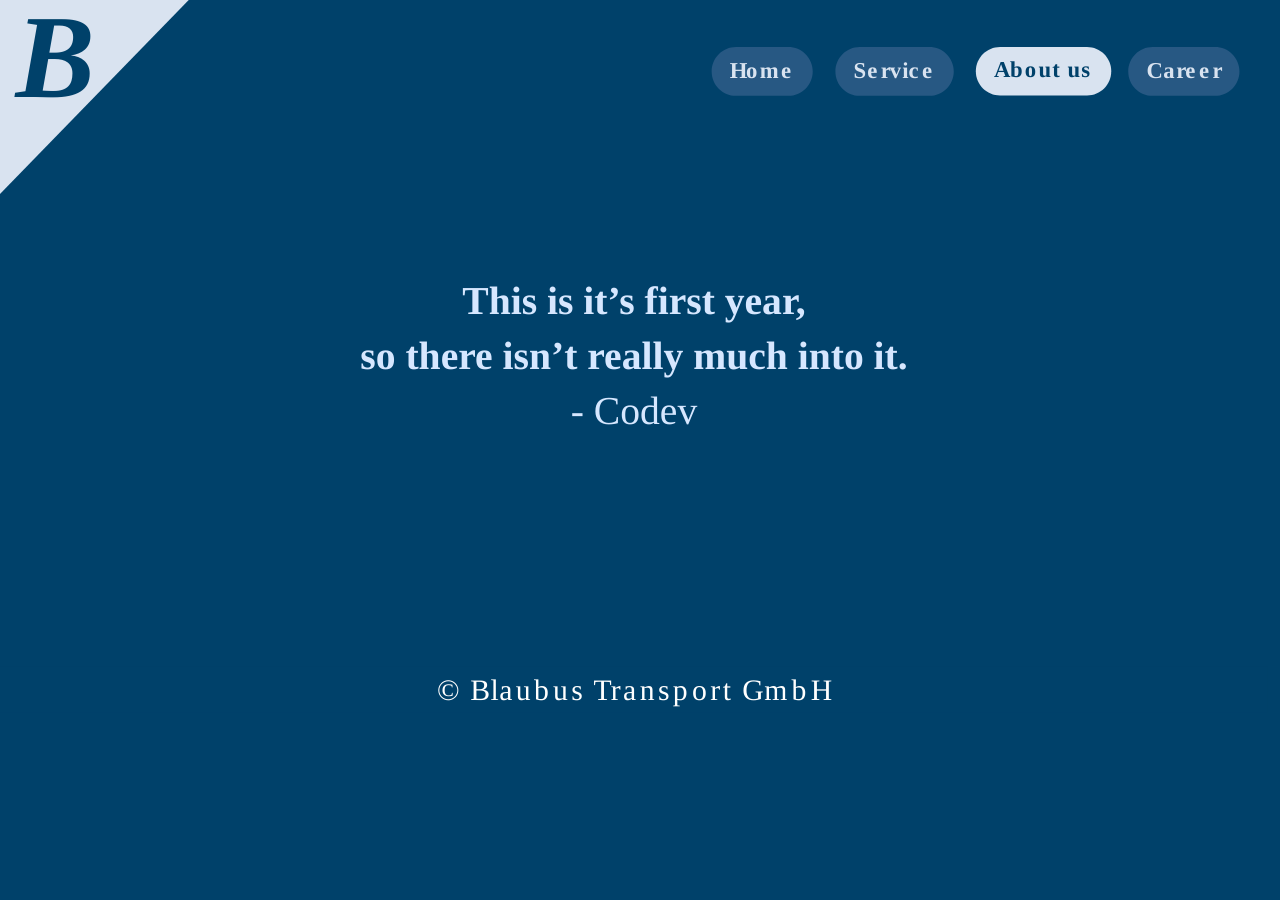
==== about-us/index.html @ 168b772c "Add files via upload" ====
<!DOCTYPE html> <html dir=ltr lang=de-DE class="theme light EHoceA">
<meta charset=utf-8><title>About us</title><meta name=app-name content=export_website><meta name=viewport content="width=device-width, initial-scale=1"><style>@font-face{font-family:YAD1aU3sLnI_0;src:url(fonts/0.woff2)format("woff2");font-weight:700;font-style:normal;unicode-range:undefined}</style><style>@font-face{font-family:YAD1aU3sLnI_0;src:url(fonts/1.woff2)format("woff2");font-weight:400;font-style:normal;unicode-range:undefined}</style><style>@font-face{font-family:YAFdJjTk5UU_0;src:url(fonts/2.woff2)format("woff2");font-weight:700;font-style:italic;unicode-range:undefined}</style><style>@font-face{font-family:YAFdJjTk5UU_0;src:url(fonts/3.woff2)format("woff2");font-weight:400;font-style:normal;unicode-range:undefined}</style><style>@font-face{font-family:YAFdJjTk5UU_0;src:url(fonts/4.woff2)format("woff2");font-weight:700;font-style:normal;unicode-range:undefined}</style><style>@font-face{font-family:YAD1aU3sLnI_0;src:url(fonts/1.woff2);font-weight:400;font-style:italic;unicode-range:undefined}</style><style>@font-face{font-family:YAD1aU3sLnI_0;src:url(fonts/0.woff2);font-weight:700;font-style:italic;unicode-range:undefined}</style><style>@font-face{font-family:YAD1aU3sLnI_0;src:url(fonts/1.woff2);font-weight:100;font-style:normal;unicode-range:undefined}</style><style>@font-face{font-family:YAD1aU3sLnI_0;src:url(fonts/1.woff2);font-weight:100;font-style:italic;unicode-range:undefined}</style><style>@font-face{font-family:YAD1aU3sLnI_0;src:url(fonts/1.woff2);font-weight:200;font-style:normal;unicode-range:undefined}</style><style>@font-face{font-family:YAD1aU3sLnI_0;src:url(fonts/1.woff2);font-weight:200;font-style:italic;unicode-range:undefined}</style><style>@font-face{font-family:YAD1aU3sLnI_0;src:url(fonts/1.woff2);font-weight:300;font-style:normal;unicode-range:undefined}</style><style>@font-face{font-family:YAD1aU3sLnI_0;src:url(fonts/1.woff2);font-weight:300;font-style:italic;unicode-range:undefined}</style><style>@font-face{font-family:YAD1aU3sLnI_0;src:url(fonts/1.woff2);font-weight:500;font-style:normal;unicode-range:undefined}</style><style>@font-face{font-family:YAD1aU3sLnI_0;src:url(fonts/1.woff2);font-weight:500;font-style:italic;unicode-range:undefined}</style><style>@font-face{font-family:YAD1aU3sLnI_0;src:url(fonts/0.woff2);font-weight:600;font-style:normal;unicode-range:undefined}</style><style>@font-face{font-family:YAD1aU3sLnI_0;src:url(fonts/0.woff2);font-weight:600;font-style:italic;unicode-range:undefined}</style><style>@font-face{font-family:YAFdJjTk5UU_0;src:url(fonts/2.woff2);font-weight:400;font-style:italic;unicode-range:undefined}</style><style>@font-face{font-family:YAFdJjTk5UU_0;src:url(fonts/3.woff2);font-weight:100;font-style:normal;unicode-range:undefined}</style><style>@font-face{font-family:YAFdJjTk5UU_0;src:url(fonts/2.woff2);font-weight:100;font-style:italic;unicode-range:undefined}</style><style>@font-face{font-family:YAFdJjTk5UU_0;src:url(fonts/3.woff2);font-weight:200;font-style:normal;unicode-range:undefined}</style><style>@font-face{font-family:YAFdJjTk5UU_0;src:url(fonts/2.woff2);font-weight:200;font-style:italic;unicode-range:undefined}</style><style>@font-face{font-family:YAFdJjTk5UU_0;src:url(fonts/3.woff2);font-weight:300;font-style:normal;unicode-range:undefined}</style><style>@font-face{font-family:YAFdJjTk5UU_0;src:url(fonts/2.woff2);font-weight:300;font-style:italic;unicode-range:undefined}</style><style>@font-face{font-family:YAFdJjTk5UU_0;src:url(fonts/3.woff2);font-weight:500;font-style:normal;unicode-range:undefined}</style><style>@font-face{font-family:YAFdJjTk5UU_0;src:url(fonts/2.woff2);font-weight:500;font-style:italic;unicode-range:undefined}</style><style>@font-face{font-family:YAFdJjTk5UU_0;src:url(fonts/4.woff2);font-weight:600;font-style:normal;unicode-range:undefined}</style><style>@font-face{font-family:YAFdJjTk5UU_0;src:url(fonts/2.woff2);font-weight:600;font-style:italic;unicode-range:undefined}</style><link href=stylesheet_10.css rel=stylesheet crossorigin=anonymous><link href=stylesheet_9.css rel=stylesheet><meta property=og:title content=Career><meta property=og:type content=website><link rel=stylesheet type=text/css href=stylesheet_8.css><link rel=stylesheet type=text/css href=stylesheet_7.css><link rel=stylesheet type=text/css href=stylesheet_6.css><link rel=stylesheet type=text/css href=stylesheet_5.css><link rel=stylesheet type=text/css href=stylesheet_4.css><link rel=stylesheet type=text/css href=stylesheet_3.css><link rel=stylesheet type=text/css href=stylesheet_2.css><link rel=stylesheet type=text/css href=stylesheet_1.css><link rel=stylesheet type=text/css href=stylesheet_0.css><meta name=referrer content=no-referrer><link rel="shortcut icon" href=images/7.png><style>.sf-hidden{display:none!important}</style><link rel=canonical href=https://steelpans.my.canva.site/blaubus/about-us><meta http-equiv=content-security-policy content="default-src 'none'; connect-src 'self' data: blob:; font-src 'self' data: blob:; img-src 'self' data: blob:; style-src 'self' 'unsafe-inline' data: blob:; frame-src 'self' data: blob:; media-src 'self' data: blob:; script-src 'self' 'unsafe-inline' data: blob:; object-src 'self' data: blob:;"><body><div id=root><div class=yIDCqA><main class=_8OlyIw><div class=_4KoDHA><div class=ZRRuDw><div style=height:100%;width:100%><div class=KYQZFA><section id=PBPQhTlQqcykZRp0 class=rGeu6w style=background-color:rgb(0,65,106) data-scroll-ready=true><div><div class=_8jGYJw style=width:1268px;height:802px><div class="fMSICA h517IA" aria-hidden=false><div class=_5yhCRQ><div class=onhyOQ style=width:1268px;height:802px;align-items:center><div class=twbtjQ><div class=GDnEHQ style=width:1268px;height:802px;background-color:rgb(255,255,255)><div class=o2Yl2g><div class=_mXnjA style=width:1268px;height:802px lang=de-DE><div class=_6t4CHA><div class=a26Xuw><div class=fbzKiw style=background:rgb(0,65,106)></div></div></div><div style=position:absolute;top:80.2px;left:80.2px;width:1107.6px;height:641.6px></div><div style="clip-path:polygon(-1.77636e-14px -1.77636e-14px,205.329px -1.77636e-14px,205.329px 202.843px,-1.77636e-14px 202.843px)"><div id=LB1LYNvdfN9Q1zQ5 class="DF_utQ _0xkaeQ" style="width:219.906px;height:213.871px;transform:translate(-11.5593px,-14.0455px) rotate(90deg)"><div class=DF_utQ style=width:219.906px;height:213.871px><div class=m1aeoQ style="position:absolute;top:0px;left:0px;transform-origin:0px 0px 0px;height:213.871px;width:219.906px;transform:scale(1)"><div class=hWv4NA style=width:219.906px;height:213.871px;margin-left:0px;margin-top:0px><svg class=_7KaXww><defs><clippath id=__id263><path d=M263.22453312507344,256L0,256L0,0L263.22453312507344,256Z></path></clippath></defs></svg><div class=bFnJ2A style="clip-path:url(#__id263);background:rgb(217,227,240);width:263.225px;height:256px;transform:scale(0.835432);transform-origin:0px 0px 0px"></div></div></div></div></div></div><div id=LBQ42mYtfw6jMXXL class="DF_utQ _0xkaeQ" style=width:71.7656px;height:27.0165px;transform:translate(729.84px,57.9414px)><div class="aF9o6Q _0yZ6Qg" style="writing-mode:horizontal-tb;width:77.3122px;height:29.1045px;transform:scale(0.928258);transform-origin:0px 0px 0px"><div class=AModoQ><div class=u39wDw><svg class=IJanIQ><path style=fill:rgb(39,88,131);fill-opacity:1 d="M6.70896,-11.7388L62.99103695,-11.7388C69.96385429,-11.7388 76.65108319000001,-8.9688591 81.58160962,-4.03833267C86.51213604,0.8921937600000001 89.28207695,7.5794226600000005 89.28207695,14.552240000000001L89.28207695,14.552240000000001C89.28207695,21.52505734 86.51213604,28.21228624 81.58160962,33.14281267C76.65108319000001,38.0733391 69.96385429,40.84328 62.99103695,40.84328L6.70896,40.84328C-7.81118045,40.84328 -19.58208,29.07238045 -19.58208,14.552240000000001L-19.58208,14.552240000000001C-19.58208,0.03209955 -7.81118045,-11.7388 6.70896,-11.7388Z"></path></svg></div><div><div style=transform:translate(0px,-2.44776px)><div class=E8yZTA><div><div lang=de-DE class="_2UyCZQ vkN2Cw Mb8E_A e1_zQg"><p style='font-family:"YAD1aU3sLnI_0","auto";--H97cbQ:24.4776px;color:rgb(217,227,240);line-height:34px;letter-spacing:0em;--gixK-A:0;text-transform:none;--kJ5CrQ:0;--zPlnxA:none;list-style-type:none' class="_28USrA GEC0sA XN6uKA SglrXg _4N4NA"><a href=https://steelpans.my.canva.site/blaubus/#page-0 target=_self draggable=false rel="noopener nofollow" class="a_GcMg jfNO9A" style=font-size:1em;font-weight:700;font-style:normal;color:rgb(217,227,240);font-kerning:normal;text-decoration-line:none;text-decoration-style:solid;text-decoration-thickness:auto;width:17.3px;top:0px;left:0px;--q1eooA:1>H</a><a href=https://steelpans.my.canva.site/blaubus/#page-0 target=_self draggable=false rel="noopener nofollow" class="a_GcMg jfNO9A" style=font-size:1em;font-weight:700;font-style:normal;color:rgb(217,227,240);font-kerning:normal;text-decoration-line:none;text-decoration-style:solid;text-decoration-thickness:auto;width:14.85px;top:0px;left:0px;--q1eooA:1>o</a><a href=https://steelpans.my.canva.site/blaubus/#page-0 target=_self draggable=false rel="noopener nofollow" class="a_GcMg jfNO9A" style=font-size:1em;font-weight:700;font-style:normal;color:rgb(217,227,240);font-kerning:normal;text-decoration-line:none;text-decoration-style:solid;text-decoration-thickness:auto;width:22.95px;top:0px;left:0px;--q1eooA:1>m</a><a href=https://steelpans.my.canva.site/blaubus/#page-0 target=_self draggable=false rel="noopener nofollow" class="a_GcMg jfNO9A" style=font-size:1em;font-weight:700;font-style:normal;color:rgb(217,227,240);font-kerning:normal;text-decoration-line:none;text-decoration-style:solid;text-decoration-thickness:auto;width:14.65px;top:0px;left:0px;--q1eooA:1>e</a></p></div></div></div></div></div></div></div></div><div id=LBMTg78QDgwqnvfc class="DF_utQ _0xkaeQ" style=width:100.551px;height:27.0165px;transform:translate(853.588px,57.9414px)><div class="aF9o6Q _0yZ6Qg" style="writing-mode:horizontal-tb;width:108.323px;height:29.1045px;transform:scale(0.928258);transform-origin:0px 0px 0px"><div class=AModoQ><div class=u39wDw><svg class=IJanIQ><path style=fill:rgb(39,88,131);fill-opacity:1 d="M6.70896,-11.7388L81.62436825,-11.7388C88.59718559,-11.7388 95.28441449,-8.9688591 100.21494092,-4.03833267C105.14546734,0.8921937600000001 107.91540825,7.5794226600000005 107.91540825,14.552240000000001L107.91540825,14.552240000000001C107.91540825,21.52505734 105.14546734,28.21228624 100.21494092,33.14281267C95.28441449,38.0733391 88.59718559,40.84328 81.62436825,40.84328L6.70896,40.84328C-7.81118045,40.84328 -19.58208,29.07238045 -19.58208,14.552240000000001L-19.58208,14.552240000000001C-19.58208,0.03209955 -7.81118045,-11.7388 6.70896,-11.7388Z"></path></svg></div><div><div style=transform:translate(0px,-2.44776px)><div class=E8yZTA><div><div lang=de-DE class="_2UyCZQ vkN2Cw Mb8E_A e1_zQg"><p style='font-family:"YAD1aU3sLnI_0","auto";--H97cbQ:24.4776px;color:rgb(217,227,240);line-height:34px;letter-spacing:0em;--gixK-A:0;text-transform:none;--kJ5CrQ:0;--zPlnxA:none;list-style-type:none' class="_28USrA GEC0sA XN6uKA SglrXg _4N4NA"><a href=https://steelpans.my.canva.site/blaubus/#page-1 target=_self draggable=false rel="noopener nofollow" class="a_GcMg jfNO9A" style=font-size:1em;font-weight:700;font-style:normal;color:rgb(217,227,240);font-kerning:normal;text-decoration-line:none;text-decoration-style:solid;text-decoration-thickness:auto;width:14.6333px;top:0px;left:0px;--q1eooA:1>S</a><a href=https://steelpans.my.canva.site/blaubus/#page-1 target=_self draggable=false rel="noopener nofollow" class="a_GcMg jfNO9A" style=font-size:1em;font-weight:700;font-style:normal;color:rgb(217,227,240);font-kerning:normal;text-decoration-line:none;text-decoration-style:solid;text-decoration-thickness:auto;width:14.65px;top:0px;left:0px;--q1eooA:1>e</a><a href=https://steelpans.my.canva.site/blaubus/#page-1 target=_self draggable=false rel="noopener nofollow" class="a_GcMg jfNO9A" style=font-size:1em;font-weight:700;font-style:normal;color:rgb(217,227,240);font-kerning:normal;text-decoration-line:none;text-decoration-style:solid;text-decoration-thickness:auto;width:9.7px;top:0px;left:0px;--q1eooA:1>r</a><a href=https://steelpans.my.canva.site/blaubus/#page-1 target=_self draggable=false rel="noopener nofollow" class="a_GcMg jfNO9A" style=font-size:1em;font-weight:700;font-style:normal;color:rgb(217,227,240);font-kerning:normal;text-decoration-line:none;text-decoration-style:solid;text-decoration-thickness:auto;width:13.55px;top:0px;left:0px;--q1eooA:1>v</a><a href=https://steelpans.my.canva.site/blaubus/#page-1 target=_self draggable=false rel="noopener nofollow" class="a_GcMg jfNO9A" style=font-size:1em;font-weight:700;font-style:normal;color:rgb(217,227,240);font-kerning:normal;text-decoration-line:none;text-decoration-style:solid;text-decoration-thickness:auto;width:6.53333px;top:0px;left:0px;--q1eooA:1>i</a><a href=https://steelpans.my.canva.site/blaubus/#page-1 target=_self draggable=false rel="noopener nofollow" class="a_GcMg jfNO9A" style=font-size:1em;font-weight:700;font-style:normal;color:rgb(217,227,240);font-kerning:normal;text-decoration-line:none;text-decoration-style:solid;text-decoration-thickness:auto;width:14.7px;top:0px;left:0px;--q1eooA:1>c</a><a href=https://steelpans.my.canva.site/blaubus/#page-1 target=_self draggable=false rel="noopener nofollow" class="a_GcMg jfNO9A" style=font-size:1em;font-weight:700;font-style:normal;color:rgb(217,227,240);font-kerning:normal;text-decoration-line:none;text-decoration-style:solid;text-decoration-thickness:auto;width:14.65px;top:0px;left:0px;--q1eooA:1>e</a></p></div></div></div></div></div></div></div></div><div id=LB4SWRQnQLQqxBJz class="DF_utQ _0xkaeQ" style=width:100.551px;height:26.6975px;transform:translate(994.007px,57.9414px)><div class="aF9o6Q _0yZ6Qg" style="writing-mode:horizontal-tb;width:106.21px;height:28.2px;transform:scale(0.946723);transform-origin:0px 0px 0px"><div class=AModoQ><div class=u39wDw><svg class=IJanIQ><path style=fill:rgb(217,227,240);fill-opacity:1 d="M6.39992,-11.5001L98.2334113,-11.5001C112.37194508,-11.5001 123.8334913,-0.03855378 123.8334913,14.09998L123.8334913,14.09998C123.8334913,28.23851378 112.37194508,39.70006 98.2334113,39.70006L6.39992,39.70006C-7.7386137800000006,39.70006 -19.20016,28.23851378 -19.20016,14.09998L-19.20016,14.09998C-19.20016,-0.03855378 -7.7386137800000006,-11.5001 6.39992,-11.5001Z"></path></svg></div><div><div style=transform:translate(0px,-2.40002px)><div class=E8yZTA><div><div lang=de-DE class="_2UyCZQ vkN2Cw Mb8E_A e1_zQg"><p style='font-family:"YAD1aU3sLnI_0","auto";--H97cbQ:24.0002px;color:rgb(0,65,106);line-height:33px;letter-spacing:0em;--gixK-A:0;text-transform:none;--kJ5CrQ:0;--zPlnxA:none;list-style-type:none' class="_28USrA GEC0sA XN6uKA SglrXg _4N4NA"><span class=xtSH_A><span class="a_GcMg jfNO9A" style=font-size:1em;font-weight:700;font-style:normal;color:rgb(0,65,106);font-kerning:normal;text-decoration-line:none;text-decoration-style:solid;text-decoration-thickness:auto;width:16.8167px;top:0px;left:0px;--q1eooA:1>A</span><span class="a_GcMg jfNO9A" style=font-size:1em;font-weight:700;font-style:normal;color:rgb(0,65,106);font-kerning:normal;text-decoration-line:none;text-decoration-style:solid;text-decoration-thickness:auto;width:15.65px;top:0px;left:0px;--q1eooA:1>b</span><span class="a_GcMg jfNO9A" style=font-size:1em;font-weight:700;font-style:normal;color:rgb(0,65,106);font-kerning:normal;text-decoration-line:none;text-decoration-style:solid;text-decoration-thickness:auto;width:14.55px;top:0px;left:0px;--q1eooA:1>o</span><span class="a_GcMg jfNO9A" style=font-size:1em;font-weight:700;font-style:normal;color:rgb(0,65,106);font-kerning:normal;text-decoration-line:none;text-decoration-style:solid;text-decoration-thickness:auto;width:14.6px;top:0px;left:0px;--q1eooA:1>u</span><span class="a_GcMg jfNO9A" style=font-size:1em;font-weight:700;font-style:normal;color:rgb(0,65,106);font-kerning:normal;text-decoration-line:none;text-decoration-style:solid;text-decoration-thickness:auto;width:10.1px;top:0px;left:0px;--q1eooA:1>t</span></span><span class="a_GcMg zV8YKg" style=font-size:1em;font-weight:700;font-style:normal;color:rgb(0,65,106);font-kerning:normal;text-decoration-line:none;text-decoration-style:solid;text-decoration-thickness:auto;width:5.71667px;top:0px;left:0px;--q1eooA:1> </span><span class=xtSH_A><span class="a_GcMg jfNO9A" style=font-size:1em;font-weight:700;font-style:normal;color:rgb(0,65,106);font-kerning:normal;text-decoration-line:none;text-decoration-style:solid;text-decoration-thickness:auto;width:14.6px;top:0px;left:0px;--q1eooA:1>u</span><span class="a_GcMg jfNO9A" style=font-size:1em;font-weight:700;font-style:normal;color:rgb(0,65,106);font-kerning:normal;text-decoration-line:none;text-decoration-style:solid;text-decoration-thickness:auto;width:12.6px;top:0px;left:0px;--q1eooA:1>s</span></span></p></div></div></div></div></div></div></div></div><div id=LBsX7h6mZ6VFmNjB class="DF_utQ _0xkaeQ" style=width:82.963px;height:142.395px;transform:translate(15.4308px,-13.2559px)><div class="aF9o6Q _0yZ6Qg" style="writing-mode:horizontal-tb;width:89.375px;height:153.4px;transform:scale(0.928258);transform-origin:0px 0px 0px"><div style=transform:translate(0px,-12.8px)><div class=E8yZTA><div><div lang=de-DE class="_2UyCZQ vkN2Cw Mb8E_A e1_zQg"><p style='font-family:"YAFdJjTk5UU_0","auto";--H97cbQ:128px;color:rgb(0,65,106);line-height:179px;letter-spacing:0em;--gixK-A:0;text-transform:none;--kJ5CrQ:0;--zPlnxA:none;list-style-type:none' class="_28USrA AfeL7g XN6uKA SglrXg _4N4NA"><span class="a_GcMg jfNO9A" style=font-size:1em;font-weight:700;font-style:italic;color:rgb(0,65,106);font-kerning:normal;text-decoration-line:none;text-decoration-style:solid;text-decoration-thickness:auto;width:89.3833px;top:0px;left:0px;--q1eooA:1>B</span></p></div></div></div></div></div></div><div id=LB1h5tR9bs2VyV2y class="DF_utQ _0xkaeQ" style=width:100.551px;height:27.0165px;transform:translate(1146.43px,57.9414px)><div class="aF9o6Q _0yZ6Qg" style="writing-mode:horizontal-tb;width:108.323px;height:29.1045px;transform:scale(0.928258);transform-origin:0px 0px 0px"><div class=AModoQ><div class=u39wDw><svg class=IJanIQ><path style=fill:rgb(39,88,131);fill-opacity:1 d="M6.70896,-11.7388L73.9243713,-11.7388C80.89718864,-11.7388 87.58441754,-8.9688591 92.51494397,-4.03833267C97.44547039,0.8921937600000001 100.2154113,7.5794226600000005 100.2154113,14.552240000000001L100.2154113,14.552240000000001C100.2154113,21.52505734 97.44547039,28.21228624 92.51494397,33.14281267C87.58441754,38.0733391 80.89718864,40.84328 73.9243713,40.84328L6.70896,40.84328C-7.81118045,40.84328 -19.58208,29.07238045 -19.58208,14.552240000000001L-19.58208,14.552240000000001C-19.58208,0.03209955 -7.81118045,-11.7388 6.70896,-11.7388Z"></path></svg></div><div><div style=transform:translate(0px,-2.44776px)><div class=E8yZTA><div><div lang=de-DE class="_2UyCZQ vkN2Cw Mb8E_A e1_zQg"><p style='font-family:"YAD1aU3sLnI_0","auto";--H97cbQ:24.4776px;color:rgb(217,227,240);line-height:34px;letter-spacing:0em;--gixK-A:0;text-transform:none;--kJ5CrQ:0;--zPlnxA:none;list-style-type:none' class="_28USrA GEC0sA XN6uKA SglrXg _4N4NA"><a href=https://steelpans.my.canva.site/blaubus/#page-3 target=_self draggable=false rel="noopener nofollow" class="a_GcMg jfNO9A" style=font-size:1em;font-weight:700;font-style:normal;color:rgb(217,227,240);font-kerning:normal;text-decoration-line:none;text-decoration-style:solid;text-decoration-thickness:auto;width:18.05px;top:0px;left:0px;--q1eooA:1>C</a><a href=https://steelpans.my.canva.site/blaubus/#page-3 target=_self draggable=false rel="noopener nofollow" class="a_GcMg jfNO9A" style=font-size:1em;font-weight:700;font-style:normal;color:rgb(217,227,240);font-kerning:normal;text-decoration-line:none;text-decoration-style:solid;text-decoration-thickness:auto;width:14.1333px;top:0px;left:0px;--q1eooA:1>a</a><a href=https://steelpans.my.canva.site/blaubus/#page-3 target=_self draggable=false rel="noopener nofollow" class="a_GcMg jfNO9A" style=font-size:1em;font-weight:700;font-style:normal;color:rgb(217,227,240);font-kerning:normal;text-decoration-line:none;text-decoration-style:solid;text-decoration-thickness:auto;width:9.7px;top:0px;left:0px;--q1eooA:1>r</a><a href=https://steelpans.my.canva.site/blaubus/#page-3 target=_self draggable=false rel="noopener nofollow" class="a_GcMg jfNO9A" style=font-size:1em;font-weight:700;font-style:normal;color:rgb(217,227,240);font-kerning:normal;text-decoration-line:none;text-decoration-style:solid;text-decoration-thickness:auto;width:14.65px;top:0px;left:0px;--q1eooA:1>e</a><a href=https://steelpans.my.canva.site/blaubus/#page-3 target=_self draggable=false rel="noopener nofollow" class="a_GcMg jfNO9A" style=font-size:1em;font-weight:700;font-style:normal;color:rgb(217,227,240);font-kerning:normal;text-decoration-line:none;text-decoration-style:solid;text-decoration-thickness:auto;width:14.65px;top:0px;left:0px;--q1eooA:1>e</a><a href=https://steelpans.my.canva.site/blaubus/#page-3 target=_self draggable=false rel="noopener nofollow" class="a_GcMg jfNO9A" style=font-size:1em;font-weight:700;font-style:normal;color:rgb(217,227,240);font-kerning:normal;text-decoration-line:none;text-decoration-style:solid;text-decoration-thickness:auto;width:9.7px;top:0px;left:0px;--q1eooA:1>r</a></p></div></div></div></div></div></div></div></div><div id=LBLwy89zqLsHzG27 class="DF_utQ _0xkaeQ" style=width:623.195px;height:156.38px;transform:translate(322.403px,278.261px)><div class="aF9o6Q _0yZ6Qg" style="writing-mode:horizontal-tb;width:671.359px;height:168.467px;transform:scale(0.928258);transform-origin:0px 0px 0px"><div style=transform:translate(0px,-4.26667px)><div class=E8yZTA><div><div lang=de-DE class="_2UyCZQ vkN2Cw Mb8E_A e1_zQg"><p style='font-family:"YAFdJjTk5UU_0","auto";--H97cbQ:42.6667px;color:rgb(214,231,255);line-height:59px;letter-spacing:0em;--gixK-A:0;text-transform:none;--kJ5CrQ:0;--zPlnxA:none;list-style-type:none' class="_28USrA AfeL7g XN6uKA _4N4NA"><span class=a_GcMg style=font-size:1em;font-weight:700;font-style:normal;color:rgb(214,231,255);font-kerning:normal;text-decoration-line:none;text-decoration-style:solid;text-decoration-thickness:auto>This is it’s first year,</span><span class="a_GcMg zYq_BQ" style=font-size:1em;font-weight:700;font-style:normal;color:rgb(214,231,255);font-kerning:normal;text-decoration-line:none;text-decoration-style:solid;text-decoration-thickness:auto> </span><p style='font-family:"YAFdJjTk5UU_0","auto";--H97cbQ:42.6667px;color:rgb(214,231,255);line-height:59px;letter-spacing:0em;--gixK-A:0;text-transform:none;--kJ5CrQ:0;--zPlnxA:none;list-style-type:none' class="_28USrA AfeL7g XN6uKA"><span class=a_GcMg style=font-size:1em;font-weight:700;font-style:normal;color:rgb(214,231,255);font-kerning:normal;text-decoration-line:none;text-decoration-style:solid;text-decoration-thickness:auto>so there isn’t really much into it.</span><p style='font-family:"YAFdJjTk5UU_0","auto";--H97cbQ:42.6667px;color:rgb(214,231,255);line-height:59px;letter-spacing:0em;--gixK-A:0;text-transform:none;--kJ5CrQ:0;--zPlnxA:none;list-style-type:none' class="_28USrA AfeL7g XN6uKA"><span class=a_GcMg style=font-size:1em;font-weight:400;font-style:normal;color:rgb(214,231,255);font-kerning:normal;text-decoration-line:none;text-decoration-style:solid;text-decoration-thickness:auto>- C</span><span class=a_GcMg style=font-size:1em;font-weight:400;font-style:normal;color:rgb(214,231,255);font-kerning:none;text-decoration-line:none;text-decoration-style:solid;text-decoration-thickness:auto>odev</span></p></div></div></div></div></div></div><div id=LBvVF3K7JQgHZxFc class="DF_utQ _0xkaeQ" style=width:1268px;height:46.8461px;transform:translate(0px,666.056px)><div class=m1aeoQ style="position:absolute;top:0px;left:0px;transform-origin:0px 0px 0px;height:46.8461px;width:1268px;transform:scale(1)"><div class=hWv4NA style=width:1268px;height:46.8461px;margin-left:0px;margin-top:0px><svg class=_7KaXww><defs><clippath id=__id271><path d=M0,0L6929.247943097475,0L6929.247943097475,256L0,256Z></path></clippath></defs></svg><div class=bFnJ2A style="clip-path:url(#__id271);background:rgb(0,65,106);width:6929.25px;height:256px;transform:scale(0.182992);transform-origin:0px 0px 0px"></div></div></div></div><div id=LBmyd8lMshKcCZFn class="DF_utQ _0xkaeQ" style=width:393.944px;height:34.9024px;transform:translate(437.028px,672.028px)><div class="aF9o6Q _0yZ6Qg" style="writing-mode:horizontal-tb;width:424.391px;height:37.5999px;transform:scale(0.928258);transform-origin:0px 0px 0px"><div style=transform:translate(0px,-3.20003px)><div class=E8yZTA><div><div lang=de-DE class="_2UyCZQ vkN2Cw Mb8E_A e1_zQg"><p style='font-family:"YAFdJjTk5UU_0","auto";--H97cbQ:32.0003px;color:rgb(255,255,255);line-height:44px;letter-spacing:0em;--gixK-A:0;text-transform:none;--kJ5CrQ:0;--zPlnxA:none;list-style-type:none' class="_28USrA AfeL7g XN6uKA SglrXg _4N4NA"><span class="a_GcMg jfNO9A" style=font-size:1em;font-weight:400;font-style:normal;color:rgb(255,255,255);font-kerning:normal;text-decoration-line:none;text-decoration-style:solid;text-decoration-thickness:auto;width:27.6833px;top:0px;left:0px;--q1eooA:1>©</span><span class="a_GcMg zV8YKg" style=font-size:1em;font-weight:400;font-style:normal;color:rgb(255,255,255);font-kerning:normal;text-decoration-line:none;text-decoration-style:solid;text-decoration-thickness:auto;width:7.85px;top:0px;left:0px;--q1eooA:1> </span><span class=xtSH_A><span class="a_GcMg jfNO9A" style=font-size:1em;font-weight:400;font-style:normal;color:rgb(255,255,255);font-kerning:normal;text-decoration-line:none;text-decoration-style:solid;text-decoration-thickness:auto;width:21.9833px;top:0px;left:0px;--q1eooA:1>B</span><span class="a_GcMg jfNO9A" style=font-size:1em;font-weight:400;font-style:normal;color:rgb(255,255,255);font-kerning:normal;text-decoration-line:none;text-decoration-style:solid;text-decoration-thickness:auto;width:9.38333px;top:0px;left:0px;--q1eooA:1>l</span><span class="a_GcMg jfNO9A" style=font-size:1em;font-weight:400;font-style:normal;color:rgb(255,255,255);font-kerning:normal;text-decoration-line:none;text-decoration-style:solid;text-decoration-thickness:auto;width:17.8333px;top:0px;left:0px;--q1eooA:1>a</span><span class="a_GcMg jfNO9A" style=font-size:1em;font-weight:400;font-style:normal;color:rgb(255,255,255);font-kerning:normal;text-decoration-line:none;text-decoration-style:solid;text-decoration-thickness:auto;width:19.5833px;top:0px;left:0px;--q1eooA:1>u</span><span class="a_GcMg jfNO9A" style=font-size:1em;font-weight:400;font-style:normal;color:rgb(255,255,255);font-kerning:normal;text-decoration-line:none;text-decoration-style:solid;text-decoration-thickness:auto;width:20.5667px;top:0px;left:0px;--q1eooA:1>b</span><span class="a_GcMg jfNO9A" style=font-size:1em;font-weight:400;font-style:normal;color:rgb(255,255,255);font-kerning:normal;text-decoration-line:none;text-decoration-style:solid;text-decoration-thickness:auto;width:19.5833px;top:0px;left:0px;--q1eooA:1>u</span><span class="a_GcMg jfNO9A" style=font-size:1em;font-weight:400;font-style:normal;color:rgb(255,255,255);font-kerning:normal;text-decoration-line:none;text-decoration-style:solid;text-decoration-thickness:auto;width:15.9333px;top:0px;left:0px;--q1eooA:1>s</span></span><span class="a_GcMg zV8YKg" style=font-size:1em;font-weight:400;font-style:normal;color:rgb(255,255,255);font-kerning:normal;text-decoration-line:none;text-decoration-style:solid;text-decoration-thickness:auto;width:7.85px;top:0px;left:0px;--q1eooA:1> </span><span class=xtSH_A><span class="a_GcMg jfNO9A" style=font-size:1em;font-weight:400;font-style:normal;color:rgb(255,255,255);font-kerning:normal;text-decoration-line:none;text-decoration-style:solid;text-decoration-thickness:auto;width:18.65px;top:0px;left:0px;--q1eooA:1>T</span><span class="a_GcMg jfNO9A" style=font-size:1em;font-weight:400;font-style:normal;color:rgb(255,255,255);font-kerning:normal;text-decoration-line:none;text-decoration-style:solid;text-decoration-thickness:auto;width:13.3167px;top:0px;left:0px;--q1eooA:1>r</span><span class="a_GcMg jfNO9A" style=font-size:1em;font-weight:400;font-style:normal;color:rgb(255,255,255);font-kerning:normal;text-decoration-line:none;text-decoration-style:solid;text-decoration-thickness:auto;width:17.8333px;top:0px;left:0px;--q1eooA:1>a</span><span class="a_GcMg jfNO9A" style=font-size:1em;font-weight:400;font-style:normal;color:rgb(255,255,255);font-kerning:normal;text-decoration-line:none;text-decoration-style:solid;text-decoration-thickness:auto;width:19.85px;top:0px;left:0px;--q1eooA:1>n</span><span class="a_GcMg jfNO9A" style=font-size:1em;font-weight:400;font-style:normal;color:rgb(255,255,255);font-kerning:normal;text-decoration-line:none;text-decoration-style:solid;text-decoration-thickness:auto;width:15.9333px;top:0px;left:0px;--q1eooA:1>s</span><span class="a_GcMg jfNO9A" style=font-size:1em;font-weight:400;font-style:normal;color:rgb(255,255,255);font-kerning:normal;text-decoration-line:none;text-decoration-style:solid;text-decoration-thickness:auto;width:20.5667px;top:0px;left:0px;--q1eooA:1>p</span><span class="a_GcMg jfNO9A" style=font-size:1em;font-weight:400;font-style:normal;color:rgb(255,255,255);font-kerning:normal;text-decoration-line:none;text-decoration-style:solid;text-decoration-thickness:auto;width:19.7833px;top:0px;left:0px;--q1eooA:1>o</span><span class="a_GcMg jfNO9A" style=font-size:1em;font-weight:400;font-style:normal;color:rgb(255,255,255);font-kerning:normal;text-decoration-line:none;text-decoration-style:solid;text-decoration-thickness:auto;width:13.3167px;top:0px;left:0px;--q1eooA:1>r</span><span class="a_GcMg jfNO9A" style=font-size:1em;font-weight:400;font-style:normal;color:rgb(255,255,255);font-kerning:normal;text-decoration-line:none;text-decoration-style:solid;text-decoration-thickness:auto;width:13.1333px;top:0px;left:0px;--q1eooA:1>t</span></span><span class="a_GcMg zV8YKg" style=font-size:1em;font-weight:400;font-style:normal;color:rgb(255,255,255);font-kerning:normal;text-decoration-line:none;text-decoration-style:solid;text-decoration-thickness:auto;width:7.85px;top:0px;left:0px;--q1eooA:1> </span><span class=xtSH_A><span class="a_GcMg jfNO9A" style=font-size:1em;font-weight:400;font-style:normal;color:rgb(255,255,255);font-kerning:normal;text-decoration-line:none;text-decoration-style:solid;text-decoration-thickness:auto;width:23.75px;top:0px;left:0px;--q1eooA:1>G</span><span class="a_GcMg jfNO9A" style=font-size:1em;font-weight:400;font-style:normal;color:rgb(255,255,255);font-kerning:normal;text-decoration-line:none;text-decoration-style:solid;text-decoration-thickness:auto;width:29.3833px;top:0px;left:0px;--q1eooA:1>m</span><span class="a_GcMg jfNO9A" style=font-size:1em;font-weight:400;font-style:normal;color:rgb(255,255,255);font-kerning:normal;text-decoration-line:none;text-decoration-style:solid;text-decoration-thickness:auto;width:20.5667px;top:0px;left:0px;--q1eooA:1>b</span><span class="a_GcMg jfNO9A" style=font-size:1em;font-weight:400;font-style:normal;color:rgb(255,255,255);font-kerning:normal;text-decoration-line:none;text-decoration-style:solid;text-decoration-thickness:auto;width:24.15px;top:0px;left:0px;--q1eooA:1>H</span></span></p></div></div></div></div></div></div></div></div></div><div class="QhExXw pKfnlA" style=width:1268px;height:802px;margin:0px></div></div></div></div></div></div></div></section></div><div><style class=sf-hidden>.footer-overflow-container{display:flex;background-color:#000000;position:relative}.footer-container{flex-grow:1;position:relative;display:flex;flex-direction:row;gap:8px;padding:6px}.footer-pill-link{appearance:none}.footer-pill{display:flex;flex-direction:row;justify-content:center;align-items:center;border-radius:1000px;border:none;background:none;padding:4px 8px;font-family:-apple-system,BlinkMacSystemFont,Segoe UI,Helvetica,Arial,sans-serif;white-space:nowrap;text-decoration:none;font-weight:600;font-style:normal;font-size:calc(12px*var(--rfso,var(--bfso,1)));color:#ffffff;transition:background-color 0.2s}.footer-pill:hover{cursor:pointer}.footer-pill-end{margin-left:auto}.footer-pill-primary{position:relative;z-index:1;background-color:rgba(255,255,255,0.1)}.footer-pill-primary:hover>.footer-pill-primary-background{opacity:1}.footer-pill-primary-background{position:absolute;z-index:-1;border-radius:1000px;top:0;left:0;width:100%;height:100%;background:linear-gradient(90deg,#00C4CC 0%,#7D2AE8 100%);opacity:0;overflow:hidden;transition:opacity 0.2s}.footer-pill-primary-background::after{content:"";position:absolute;width:100%;height:100%;left:0;top:0;background:linear-gradient(to right,rgba(125,42,232,0) 0%,#1a1a1a calc(50px + 20%),#1a1a1a 100%);transform:translateX(0);transition:transform 0.7s}.footer-pill-primary:hover>.footer-pill-primary-background::after{transform:translateX(110%)}.footer-pill-primary-background>svg{position:absolute;top:50%;left:0;right:0;transform-origin:center;transform:translateY(-50%);width:100%}.animation-container{animation:spin linear 12s infinite;animation-play-state:paused}.footer-pill-primary:hover>.footer-pill-primary-background .animation-container{animation-play-state:running}.footer-pill-secondary{background-color:rgba(255,255,255,0)}.footer-pill-secondary:hover{background-color:rgba(255,255,255,0.1)}.footer-pill-secondary:active{background-color:rgba(255,255,255,0.15)}.inline-icon-logo{display:inline-block;height:15px;margin-left:5px}.inline-icon-logo>svg{height:100%}.modal-backdrop{position:fixed;top:0;right:0;bottom:0;left:0;width:100%;height:100%;z-index:9999;transition:opacity 0.35s,visibility 0.35s;opacity:0;visibility:hidden;pointer-events:none}.report-form-modal{display:block;box-sizing:border-box;position:absolute;left:6px;width:367px;transform:translate3d(0,calc(-100% + 24px),0);z-index:10000;font-family:-apple-system,BlinkMacSystemFont,Segoe UI,Helvetica,Arial,sans-serif;background-color:#ffffff;border-radius:8px;margin:0;box-shadow:0px 2px 18px 0px rgba(14,19,24,0.25),0px 0px 1px 0px rgba(14,19,24,0.02);transition-duration:0.35s;transition-property:opacity,transform,visibility;opacity:0;visibility:hidden;pointer-events:none}.form-content{margin:32px;outline-offset:34px}.form-content>*{margin:16px 0}.form-title{font-size:calc(24px*var(--rfso,var(--bfso,1)));font-weight:700}.form-body{font-size:calc(14px*var(--rfso,var(--bfso,1)));font-weight:400;color:rgba(14,19,24,0.7)}.form-buttons{margin-top:32px;display:grid;grid-gap:8px;grid-template-columns:auto auto;justify-content:flex-end}.tertiary-button{border:2px solid transparent;box-sizing:border-box;background-color:rgba(13,18,22,0);border-radius:4px;color:rgb(13,18,22);cursor:pointer;display:inline-flex;height:40px;margin:0;max-width:100%;min-width:80px;width:100%;padding:0 6px;vertical-align:middle;align-items:center;justify-content:center;font-family:-apple-system,BlinkMacSystemFont,Segoe UI,Helvetica,Arial,sans-serif;font-weight:400;line-height:1.6;outline-offset:2px;transition:background-color 0.2s}.tertiary-button:hover{background-color:rgba(64,87,109,.07)}.tertiary-button:active{background-color:rgba(57,76,96,.15)}.button{border:2px solid transparent;box-sizing:border-box;background-color:rgba(64,87,109,0.07);border-radius:4px;color:#0e1318;cursor:pointer;display:inline-flex;height:40px;margin:0;max-width:100%;min-width:80px;width:100%;padding:0 6px;vertical-align:middle;align-items:center;justify-content:center;font-family:-apple-system,BlinkMacSystemFont,Segoe UI,Helvetica,Arial,sans-serif;font-weight:400;line-height:1.6;outline-offset:2px;transition:background-color 0.2s}.button:hover{background-color:rgba(57,76,96,.15)}.button:active{background-color:rgba(53,71,90,.2)}.button-text{font-size:calc(14px*var(--rfso,var(--bfso,1)));display:inline-block;max-width:100%;overflow:hidden;padding:0 8px;text-overflow:ellipsis;white-space:nowrap;font-weight:600;transition:all 0.2s}@keyframes spin{from{transform:rotate(0turn)}to{transform:rotate(1turn)}}@supports selector(:focus-visible){.footer-pill-primary:focus-visible>.footer-pill-primary-background::after{transform:translateX(110%)}.footer-pill-primary:focus-visible>.footer-pill-primary-background{opacity:1}.footer-pill-primary:focus-visible>.footer-pill-primary-background .animation-container{animation-play-state:running}}@supports not selector(:focus-visible){.footer-pill-primary:focus>.footer-pill-primary-background::after{transform:translateX(110%)}.footer-pill-primary:focus>.footer-pill-primary-background{opacity:1}.footer-pill-primary:focus>.footer-pill-primary-background .animation-container{animation-play-state:running}}@media only screen and (max-width:600px){.modal-backdrop{background-color:rgba(14,19,24,0.45);backdrop-filter:blur(4px);-webkit-backdrop-filter:blur(4px)}.report-form-modal{width:100%;position:fixed;left:0;right:0;bottom:0;border-radius:8px 8px 0 0;transform:translate3d(0,33%,0)}.form-content{margin:16px}.form-buttons{display:grid;grid-gap:8px;grid-template-columns:1fr}@supports (padding:env(safe-area-inset-bottom)){.footer-container{padding:6px 6px calc(6px + env(safe-area-inset-bottom)) 6px}.form-content{margin:16px 16px calc(16px + env(safe-area-inset-bottom)) 16px}}}@media (prefers-reduced-motion){.report-form-modal{transition-property:opacity,visibility;transform:translate3d(0,calc(-100% + 8px),0)}@media only screen and (max-width:600px){.report-form-modal{transform:translate3d(0,0,0)}}.animation-container{animation-play-state:paused!important}.footer-pill-primary-background::after{transform:translateX(0);opacity:0;transition:opacity 0.7s}.footer-pill-primary-background>svg{display:none}}</style><div class=footer-overflow-container lang=de-DE>
 <div class=footer-container>
 <button id=report_button class="footer-pill footer-pill-secondary" type=button>
 Allgemeine Geschäftsbedingungen
 </button>
 <button id=privacy_policy_button class="footer-pill footer-pill-secondary" type=button>
 Datenschutzrichtlinie
 </button>
 <defs>
 <radialgradient id=cyanSpotLarge cx=0.5 cy=0.5 r=0.5 fx=0.8 fy=0.8 spreadMethod=pad>
 <stop offset=0% stop-color="rgb(0, 196, 204)" stop-opacity=1></stop>
 <stop offset=100% stop-color="rgb(0, 196, 204)" stop-opacity=0></stop>
 </radialgradient>
 <radialgradient id=cyanSpot cx=0.5 cy=0.5 r=0.5 fx=0.2 fy=0.2 spreadMethod=pad>
 <stop offset=0% stop-color="rgb(0, 196, 204)" stop-opacity=0.75></stop>
 <stop offset=100% stop-color="rgb(0, 196, 204)" stop-opacity=0></stop>
 </radialgradient>
 <radialgradient id=purpleSpotLarge cx=0.5 cy=0.5 r=0.5 fx=0.8 fy=0.8 spreadMethod=pad>
 <stop offset=0% stop-color="rgb(125, 42, 232)" stop-opacity=1></stop>
 <stop offset=100% stop-color="rgb(125, 42, 232)" stop-opacity=0></stop>
 </radialgradient>
 <radialgradient id=purpleSpot cx=0.5 cy=0.5 r=0.5 fx=0.2 fy=0.2 spreadMethod=pad>
 <stop offset=0% stop-color="rgb(125, 42, 232)" stop-opacity=0.85></stop>
 <stop offset=100% stop-color="rgb(125, 42, 232)" stop-opacity=0></stop>
 </radialgradient>
 </defs>
 
 <rect x=0 y=0 width=100 height=100 fill="rgb(62.5, 119, 218)"></rect>
 <g class=animation-container>
 
 <g transform=rotate(25)>
 
 <g transform="rotate(0) scale(2) translate(-40, -40)">
 <rect x=0 y=0 width=100 height=100 fill=url(#cyanSpotLarge)></rect>
 </g>
 <g transform="rotate(180) scale(2) translate(-40, -40)">
 <rect x=0 y=0 width=100 height=100 fill=url(#cyanSpotLarge)></rect>
 </g>
 <g transform="rotate(90) scale(1.5) translate(-25, -25)">
 <rect x=0 y=0 width=100 height=100 fill=url(#purpleSpotLarge)></rect>
 </g>
 <g transform="rotate(270) scale(1.5) translate(-25, -25)">
 <rect x=0 y=0 width=100 height=100 fill=url(#purpleSpotLarge)></rect>
 </g>
 
 <g transform="rotate(0) translate(-10, -10)">
 <rect x=0 y=0 width=66 height=66 fill=url(#purpleSpot></rect>
 </g>
 <g transform="rotate(180) translate(-10, -10)">
 <rect x=0 y=0 width=66 height=66 fill=url(#purpleSpot></rect>
 </g>
 <g transform="rotate(90) scale(1.2) translate(-10, -10)">
 <rect x=0 y=0 width=66 height=66 fill=url(#cyanSpot)></rect>
 </g>
 <g transform="rotate(270) scale(1.2) translate(-10, -10)">
 <rect x=0 y=0 width=66 height=66 fill=url(#cyanSpot)></rect>
 </g>
 </g>
 </g>
 </svg>
 </div>
 <div id=modal_backdrop class=modal-backdrop></div>
 <div id=modal class=report-form-modal role=dialog>
 <div class=form-content aria-labelledby=termsTitle aria-describedby=termsDesc tabindex=0>
 <h2 id=termsTitle class=form-title>Allgemeine Geschäftsbedingungen</h2>
 <p id=termsDesc class=form-body>Diese Website wurde mit Canva erstellt, aber die Inhalte sind Benutzerinhalte, die unseren <a class=a-link href=https://www.canva.com/policies/terms-of-use/ target=_blank>Nutzungsbedingungen</a>unterstehen. Wenn dir etwas auffällt, das diesen <a class=a-link href=https://www.canva.com/policies/acceptable-use-policy/ target=_blank>Nutzungsbedingungen</a> nicht entspricht, wende dich bitte an unser Team, damit diese Inhalte überprüft werden können.</p>
 <div class=form-buttons>
 <button id=form_close_initial type=button class=tertiary-button>
 <span class=button-text>
 Schließen
 </span>
 </button>
 <button id=form_report data-report-url="https://www.canva.com/help/report-content/?source=design&amp;link=" type=button class=button>
 <span class=button-text>
 Bericht
 </span>
 </button>
 </div>
 </div>
 </div>
 <div id=privacy_policy_modal class=report-form-modal role=dialog>
 <div class=form-content aria-describedby=privacyPolicyDesc>
 <p id=privacyPolicyDesc class=form-body>
 Personenbezogene Daten, die über diese Website eingegeben werden, können gemäß den Datenschutzbedingungen des Creators erfasst und verwendet werden. In unserer <a class=a-link href=https://www.canva.com/policies/privacy-policy/ target=_blank>Datenschutzrichtlinie</a> erfährst du, wie Canva personenbezogene Daten verarbeitet.
 </p>
 <div class=form-buttons>
 <button id=form_close_privacy_policy type=button class=tertiary-button>
 <span class=button-text>
 Schließen
 </span>
 </button>
 </div>
 </div>
 </div>
</div></div></div></div></div></main></div></div><div class="g6DZMw sf-hidden"></div><div class="_3jkTAA sf-hidden"></div><div class=Bymw5Q></div><div class=BghEng><div></div><div></div></div><protonpass-root-d142 data-protonpass-role=root data-protonpass-theme=os><template shadowrootmode=closed></template></protonpass-root-d142>
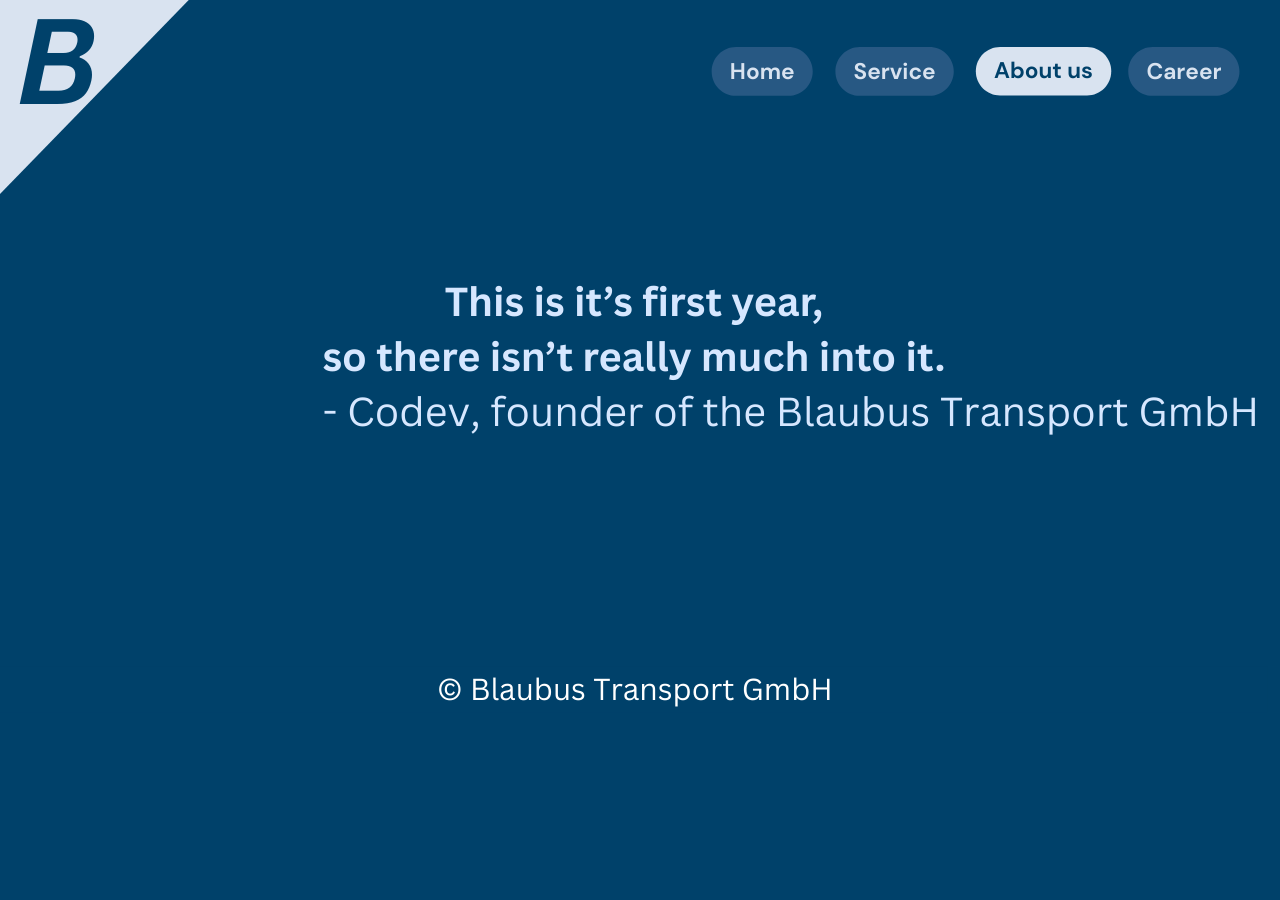
==== commit bbee78e4: "Add files via upload" ====
--- a/about-us/index.html
+++ b/about-us/index.html
@@ -1,5 +1,5 @@
 <!DOCTYPE html> <html dir=ltr lang=de-DE class="theme light EHoceA">
-<meta charset=utf-8><title>About us</title><meta name=app-name content=export_website><meta name=viewport content="width=device-width, initial-scale=1"><style>@font-face{font-family:YAD1aU3sLnI_0;src:url(fonts/0.woff2)format("woff2");font-weight:700;font-style:normal;unicode-range:undefined}</style><style>@font-face{font-family:YAD1aU3sLnI_0;src:url(fonts/1.woff2)format("woff2");font-weight:400;font-style:normal;unicode-range:undefined}</style><style>@font-face{font-family:YAFdJjTk5UU_0;src:url(fonts/2.woff2)format("woff2");font-weight:700;font-style:italic;unicode-range:undefined}</style><style>@font-face{font-family:YAFdJjTk5UU_0;src:url(fonts/3.woff2)format("woff2");font-weight:400;font-style:normal;unicode-range:undefined}</style><style>@font-face{font-family:YAFdJjTk5UU_0;src:url(fonts/4.woff2)format("woff2");font-weight:700;font-style:normal;unicode-range:undefined}</style><style>@font-face{font-family:YAD1aU3sLnI_0;src:url(fonts/1.woff2);font-weight:400;font-style:italic;unicode-range:undefined}</style><style>@font-face{font-family:YAD1aU3sLnI_0;src:url(fonts/0.woff2);font-weight:700;font-style:italic;unicode-range:undefined}</style><style>@font-face{font-family:YAD1aU3sLnI_0;src:url(fonts/1.woff2);font-weight:100;font-style:normal;unicode-range:undefined}</style><style>@font-face{font-family:YAD1aU3sLnI_0;src:url(fonts/1.woff2);font-weight:100;font-style:italic;unicode-range:undefined}</style><style>@font-face{font-family:YAD1aU3sLnI_0;src:url(fonts/1.woff2);font-weight:200;font-style:normal;unicode-range:undefined}</style><style>@font-face{font-family:YAD1aU3sLnI_0;src:url(fonts/1.woff2);font-weight:200;font-style:italic;unicode-range:undefined}</style><style>@font-face{font-family:YAD1aU3sLnI_0;src:url(fonts/1.woff2);font-weight:300;font-style:normal;unicode-range:undefined}</style><style>@font-face{font-family:YAD1aU3sLnI_0;src:url(fonts/1.woff2);font-weight:300;font-style:italic;unicode-range:undefined}</style><style>@font-face{font-family:YAD1aU3sLnI_0;src:url(fonts/1.woff2);font-weight:500;font-style:normal;unicode-range:undefined}</style><style>@font-face{font-family:YAD1aU3sLnI_0;src:url(fonts/1.woff2);font-weight:500;font-style:italic;unicode-range:undefined}</style><style>@font-face{font-family:YAD1aU3sLnI_0;src:url(fonts/0.woff2);font-weight:600;font-style:normal;unicode-range:undefined}</style><style>@font-face{font-family:YAD1aU3sLnI_0;src:url(fonts/0.woff2);font-weight:600;font-style:italic;unicode-range:undefined}</style><style>@font-face{font-family:YAFdJjTk5UU_0;src:url(fonts/2.woff2);font-weight:400;font-style:italic;unicode-range:undefined}</style><style>@font-face{font-family:YAFdJjTk5UU_0;src:url(fonts/3.woff2);font-weight:100;font-style:normal;unicode-range:undefined}</style><style>@font-face{font-family:YAFdJjTk5UU_0;src:url(fonts/2.woff2);font-weight:100;font-style:italic;unicode-range:undefined}</style><style>@font-face{font-family:YAFdJjTk5UU_0;src:url(fonts/3.woff2);font-weight:200;font-style:normal;unicode-range:undefined}</style><style>@font-face{font-family:YAFdJjTk5UU_0;src:url(fonts/2.woff2);font-weight:200;font-style:italic;unicode-range:undefined}</style><style>@font-face{font-family:YAFdJjTk5UU_0;src:url(fonts/3.woff2);font-weight:300;font-style:normal;unicode-range:undefined}</style><style>@font-face{font-family:YAFdJjTk5UU_0;src:url(fonts/2.woff2);font-weight:300;font-style:italic;unicode-range:undefined}</style><style>@font-face{font-family:YAFdJjTk5UU_0;src:url(fonts/3.woff2);font-weight:500;font-style:normal;unicode-range:undefined}</style><style>@font-face{font-family:YAFdJjTk5UU_0;src:url(fonts/2.woff2);font-weight:500;font-style:italic;unicode-range:undefined}</style><style>@font-face{font-family:YAFdJjTk5UU_0;src:url(fonts/4.woff2);font-weight:600;font-style:normal;unicode-range:undefined}</style><style>@font-face{font-family:YAFdJjTk5UU_0;src:url(fonts/2.woff2);font-weight:600;font-style:italic;unicode-range:undefined}</style><link href=stylesheet_10.css rel=stylesheet crossorigin=anonymous><link href=stylesheet_9.css rel=stylesheet><meta property=og:title content=Career><meta property=og:type content=website><link rel=stylesheet type=text/css href=stylesheet_8.css><link rel=stylesheet type=text/css href=stylesheet_7.css><link rel=stylesheet type=text/css href=stylesheet_6.css><link rel=stylesheet type=text/css href=stylesheet_5.css><link rel=stylesheet type=text/css href=stylesheet_4.css><link rel=stylesheet type=text/css href=stylesheet_3.css><link rel=stylesheet type=text/css href=stylesheet_2.css><link rel=stylesheet type=text/css href=stylesheet_1.css><link rel=stylesheet type=text/css href=stylesheet_0.css><meta name=referrer content=no-referrer><link rel="shortcut icon" href=images/7.png><style>.sf-hidden{display:none!important}</style><link rel=canonical href=https://steelpans.my.canva.site/blaubus/about-us><meta http-equiv=content-security-policy content="default-src 'none'; connect-src 'self' data: blob:; font-src 'self' data: blob:; img-src 'self' data: blob:; style-src 'self' 'unsafe-inline' data: blob:; frame-src 'self' data: blob:; media-src 'self' data: blob:; script-src 'self' 'unsafe-inline' data: blob:; object-src 'self' data: blob:;"><body><div id=root><div class=yIDCqA><main class=_8OlyIw><div class=_4KoDHA><div class=ZRRuDw><div style=height:100%;width:100%><div class=KYQZFA><section id=PBPQhTlQqcykZRp0 class=rGeu6w style=background-color:rgb(0,65,106) data-scroll-ready=true><div><div class=_8jGYJw style=width:1268px;height:802px><div class="fMSICA h517IA" aria-hidden=false><div class=_5yhCRQ><div class=onhyOQ style=width:1268px;height:802px;align-items:center><div class=twbtjQ><div class=GDnEHQ style=width:1268px;height:802px;background-color:rgb(255,255,255)><div class=o2Yl2g><div class=_mXnjA style=width:1268px;height:802px lang=de-DE><div class=_6t4CHA><div class=a26Xuw><div class=fbzKiw style=background:rgb(0,65,106)></div></div></div><div style=position:absolute;top:80.2px;left:80.2px;width:1107.6px;height:641.6px></div><div style="clip-path:polygon(-1.77636e-14px -1.77636e-14px,205.329px -1.77636e-14px,205.329px 202.843px,-1.77636e-14px 202.843px)"><div id=LB1LYNvdfN9Q1zQ5 class="DF_utQ _0xkaeQ" style="width:219.906px;height:213.871px;transform:translate(-11.5593px,-14.0455px) rotate(90deg)"><div class=DF_utQ style=width:219.906px;height:213.871px><div class=m1aeoQ style="position:absolute;top:0px;left:0px;transform-origin:0px 0px 0px;height:213.871px;width:219.906px;transform:scale(1)"><div class=hWv4NA style=width:219.906px;height:213.871px;margin-left:0px;margin-top:0px><svg class=_7KaXww><defs><clippath id=__id263><path d=M263.22453312507344,256L0,256L0,0L263.22453312507344,256Z></path></clippath></defs></svg><div class=bFnJ2A style="clip-path:url(#__id263);background:rgb(217,227,240);width:263.225px;height:256px;transform:scale(0.835432);transform-origin:0px 0px 0px"></div></div></div></div></div></div><div id=LBQ42mYtfw6jMXXL class="DF_utQ _0xkaeQ" style=width:71.7656px;height:27.0165px;transform:translate(729.84px,57.9414px)><div class="aF9o6Q _0yZ6Qg" style="writing-mode:horizontal-tb;width:77.3122px;height:29.1045px;transform:scale(0.928258);transform-origin:0px 0px 0px"><div class=AModoQ><div class=u39wDw><svg class=IJanIQ><path style=fill:rgb(39,88,131);fill-opacity:1 d="M6.70896,-11.7388L62.99103695,-11.7388C69.96385429,-11.7388 76.65108319000001,-8.9688591 81.58160962,-4.03833267C86.51213604,0.8921937600000001 89.28207695,7.5794226600000005 89.28207695,14.552240000000001L89.28207695,14.552240000000001C89.28207695,21.52505734 86.51213604,28.21228624 81.58160962,33.14281267C76.65108319000001,38.0733391 69.96385429,40.84328 62.99103695,40.84328L6.70896,40.84328C-7.81118045,40.84328 -19.58208,29.07238045 -19.58208,14.552240000000001L-19.58208,14.552240000000001C-19.58208,0.03209955 -7.81118045,-11.7388 6.70896,-11.7388Z"></path></svg></div><div><div style=transform:translate(0px,-2.44776px)><div class=E8yZTA><div><div lang=de-DE class="_2UyCZQ vkN2Cw Mb8E_A e1_zQg"><p style='font-family:"YAD1aU3sLnI_0","auto";--H97cbQ:24.4776px;color:rgb(217,227,240);line-height:34px;letter-spacing:0em;--gixK-A:0;text-transform:none;--kJ5CrQ:0;--zPlnxA:none;list-style-type:none' class="_28USrA GEC0sA XN6uKA SglrXg _4N4NA"><a href=https://steelpans.my.canva.site/blaubus/#page-0 target=_self draggable=false rel="noopener nofollow" class="a_GcMg jfNO9A" style=font-size:1em;font-weight:700;font-style:normal;color:rgb(217,227,240);font-kerning:normal;text-decoration-line:none;text-decoration-style:solid;text-decoration-thickness:auto;width:17.3px;top:0px;left:0px;--q1eooA:1>H</a><a href=https://steelpans.my.canva.site/blaubus/#page-0 target=_self draggable=false rel="noopener nofollow" class="a_GcMg jfNO9A" style=font-size:1em;font-weight:700;font-style:normal;color:rgb(217,227,240);font-kerning:normal;text-decoration-line:none;text-decoration-style:solid;text-decoration-thickness:auto;width:14.85px;top:0px;left:0px;--q1eooA:1>o</a><a href=https://steelpans.my.canva.site/blaubus/#page-0 target=_self draggable=false rel="noopener nofollow" class="a_GcMg jfNO9A" style=font-size:1em;font-weight:700;font-style:normal;color:rgb(217,227,240);font-kerning:normal;text-decoration-line:none;text-decoration-style:solid;text-decoration-thickness:auto;width:22.95px;top:0px;left:0px;--q1eooA:1>m</a><a href=https://steelpans.my.canva.site/blaubus/#page-0 target=_self draggable=false rel="noopener nofollow" class="a_GcMg jfNO9A" style=font-size:1em;font-weight:700;font-style:normal;color:rgb(217,227,240);font-kerning:normal;text-decoration-line:none;text-decoration-style:solid;text-decoration-thickness:auto;width:14.65px;top:0px;left:0px;--q1eooA:1>e</a></p></div></div></div></div></div></div></div></div><div id=LBMTg78QDgwqnvfc class="DF_utQ _0xkaeQ" style=width:100.551px;height:27.0165px;transform:translate(853.588px,57.9414px)><div class="aF9o6Q _0yZ6Qg" style="writing-mode:horizontal-tb;width:108.323px;height:29.1045px;transform:scale(0.928258);transform-origin:0px 0px 0px"><div class=AModoQ><div class=u39wDw><svg class=IJanIQ><path style=fill:rgb(39,88,131);fill-opacity:1 d="M6.70896,-11.7388L81.62436825,-11.7388C88.59718559,-11.7388 95.28441449,-8.9688591 100.21494092,-4.03833267C105.14546734,0.8921937600000001 107.91540825,7.5794226600000005 107.91540825,14.552240000000001L107.91540825,14.552240000000001C107.91540825,21.52505734 105.14546734,28.21228624 100.21494092,33.14281267C95.28441449,38.0733391 88.59718559,40.84328 81.62436825,40.84328L6.70896,40.84328C-7.81118045,40.84328 -19.58208,29.07238045 -19.58208,14.552240000000001L-19.58208,14.552240000000001C-19.58208,0.03209955 -7.81118045,-11.7388 6.70896,-11.7388Z"></path></svg></div><div><div style=transform:translate(0px,-2.44776px)><div class=E8yZTA><div><div lang=de-DE class="_2UyCZQ vkN2Cw Mb8E_A e1_zQg"><p style='font-family:"YAD1aU3sLnI_0","auto";--H97cbQ:24.4776px;color:rgb(217,227,240);line-height:34px;letter-spacing:0em;--gixK-A:0;text-transform:none;--kJ5CrQ:0;--zPlnxA:none;list-style-type:none' class="_28USrA GEC0sA XN6uKA SglrXg _4N4NA"><a href=https://steelpans.my.canva.site/blaubus/#page-1 target=_self draggable=false rel="noopener nofollow" class="a_GcMg jfNO9A" style=font-size:1em;font-weight:700;font-style:normal;color:rgb(217,227,240);font-kerning:normal;text-decoration-line:none;text-decoration-style:solid;text-decoration-thickness:auto;width:14.6333px;top:0px;left:0px;--q1eooA:1>S</a><a href=https://steelpans.my.canva.site/blaubus/#page-1 target=_self draggable=false rel="noopener nofollow" class="a_GcMg jfNO9A" style=font-size:1em;font-weight:700;font-style:normal;color:rgb(217,227,240);font-kerning:normal;text-decoration-line:none;text-decoration-style:solid;text-decoration-thickness:auto;width:14.65px;top:0px;left:0px;--q1eooA:1>e</a><a href=https://steelpans.my.canva.site/blaubus/#page-1 target=_self draggable=false rel="noopener nofollow" class="a_GcMg jfNO9A" style=font-size:1em;font-weight:700;font-style:normal;color:rgb(217,227,240);font-kerning:normal;text-decoration-line:none;text-decoration-style:solid;text-decoration-thickness:auto;width:9.7px;top:0px;left:0px;--q1eooA:1>r</a><a href=https://steelpans.my.canva.site/blaubus/#page-1 target=_self draggable=false rel="noopener nofollow" class="a_GcMg jfNO9A" style=font-size:1em;font-weight:700;font-style:normal;color:rgb(217,227,240);font-kerning:normal;text-decoration-line:none;text-decoration-style:solid;text-decoration-thickness:auto;width:13.55px;top:0px;left:0px;--q1eooA:1>v</a><a href=https://steelpans.my.canva.site/blaubus/#page-1 target=_self draggable=false rel="noopener nofollow" class="a_GcMg jfNO9A" style=font-size:1em;font-weight:700;font-style:normal;color:rgb(217,227,240);font-kerning:normal;text-decoration-line:none;text-decoration-style:solid;text-decoration-thickness:auto;width:6.53333px;top:0px;left:0px;--q1eooA:1>i</a><a href=https://steelpans.my.canva.site/blaubus/#page-1 target=_self draggable=false rel="noopener nofollow" class="a_GcMg jfNO9A" style=font-size:1em;font-weight:700;font-style:normal;color:rgb(217,227,240);font-kerning:normal;text-decoration-line:none;text-decoration-style:solid;text-decoration-thickness:auto;width:14.7px;top:0px;left:0px;--q1eooA:1>c</a><a href=https://steelpans.my.canva.site/blaubus/#page-1 target=_self draggable=false rel="noopener nofollow" class="a_GcMg jfNO9A" style=font-size:1em;font-weight:700;font-style:normal;color:rgb(217,227,240);font-kerning:normal;text-decoration-line:none;text-decoration-style:solid;text-decoration-thickness:auto;width:14.65px;top:0px;left:0px;--q1eooA:1>e</a></p></div></div></div></div></div></div></div></div><div id=LB4SWRQnQLQqxBJz class="DF_utQ _0xkaeQ" style=width:100.551px;height:26.6975px;transform:translate(994.007px,57.9414px)><div class="aF9o6Q _0yZ6Qg" style="writing-mode:horizontal-tb;width:106.21px;height:28.2px;transform:scale(0.946723);transform-origin:0px 0px 0px"><div class=AModoQ><div class=u39wDw><svg class=IJanIQ><path style=fill:rgb(217,227,240);fill-opacity:1 d="M6.39992,-11.5001L98.2334113,-11.5001C112.37194508,-11.5001 123.8334913,-0.03855378 123.8334913,14.09998L123.8334913,14.09998C123.8334913,28.23851378 112.37194508,39.70006 98.2334113,39.70006L6.39992,39.70006C-7.7386137800000006,39.70006 -19.20016,28.23851378 -19.20016,14.09998L-19.20016,14.09998C-19.20016,-0.03855378 -7.7386137800000006,-11.5001 6.39992,-11.5001Z"></path></svg></div><div><div style=transform:translate(0px,-2.40002px)><div class=E8yZTA><div><div lang=de-DE class="_2UyCZQ vkN2Cw Mb8E_A e1_zQg"><p style='font-family:"YAD1aU3sLnI_0","auto";--H97cbQ:24.0002px;color:rgb(0,65,106);line-height:33px;letter-spacing:0em;--gixK-A:0;text-transform:none;--kJ5CrQ:0;--zPlnxA:none;list-style-type:none' class="_28USrA GEC0sA XN6uKA SglrXg _4N4NA"><span class=xtSH_A><span class="a_GcMg jfNO9A" style=font-size:1em;font-weight:700;font-style:normal;color:rgb(0,65,106);font-kerning:normal;text-decoration-line:none;text-decoration-style:solid;text-decoration-thickness:auto;width:16.8167px;top:0px;left:0px;--q1eooA:1>A</span><span class="a_GcMg jfNO9A" style=font-size:1em;font-weight:700;font-style:normal;color:rgb(0,65,106);font-kerning:normal;text-decoration-line:none;text-decoration-style:solid;text-decoration-thickness:auto;width:15.65px;top:0px;left:0px;--q1eooA:1>b</span><span class="a_GcMg jfNO9A" style=font-size:1em;font-weight:700;font-style:normal;color:rgb(0,65,106);font-kerning:normal;text-decoration-line:none;text-decoration-style:solid;text-decoration-thickness:auto;width:14.55px;top:0px;left:0px;--q1eooA:1>o</span><span class="a_GcMg jfNO9A" style=font-size:1em;font-weight:700;font-style:normal;color:rgb(0,65,106);font-kerning:normal;text-decoration-line:none;text-decoration-style:solid;text-decoration-thickness:auto;width:14.6px;top:0px;left:0px;--q1eooA:1>u</span><span class="a_GcMg jfNO9A" style=font-size:1em;font-weight:700;font-style:normal;color:rgb(0,65,106);font-kerning:normal;text-decoration-line:none;text-decoration-style:solid;text-decoration-thickness:auto;width:10.1px;top:0px;left:0px;--q1eooA:1>t</span></span><span class="a_GcMg zV8YKg" style=font-size:1em;font-weight:700;font-style:normal;color:rgb(0,65,106);font-kerning:normal;text-decoration-line:none;text-decoration-style:solid;text-decoration-thickness:auto;width:5.71667px;top:0px;left:0px;--q1eooA:1> </span><span class=xtSH_A><span class="a_GcMg jfNO9A" style=font-size:1em;font-weight:700;font-style:normal;color:rgb(0,65,106);font-kerning:normal;text-decoration-line:none;text-decoration-style:solid;text-decoration-thickness:auto;width:14.6px;top:0px;left:0px;--q1eooA:1>u</span><span class="a_GcMg jfNO9A" style=font-size:1em;font-weight:700;font-style:normal;color:rgb(0,65,106);font-kerning:normal;text-decoration-line:none;text-decoration-style:solid;text-decoration-thickness:auto;width:12.6px;top:0px;left:0px;--q1eooA:1>s</span></span></p></div></div></div></div></div></div></div></div><div id=LBsX7h6mZ6VFmNjB class="DF_utQ _0xkaeQ" style=width:82.963px;height:142.395px;transform:translate(15.4308px,-13.2559px)><div class="aF9o6Q _0yZ6Qg" style="writing-mode:horizontal-tb;width:89.375px;height:153.4px;transform:scale(0.928258);transform-origin:0px 0px 0px"><div style=transform:translate(0px,-12.8px)><div class=E8yZTA><div><div lang=de-DE class="_2UyCZQ vkN2Cw Mb8E_A e1_zQg"><p style='font-family:"YAFdJjTk5UU_0","auto";--H97cbQ:128px;color:rgb(0,65,106);line-height:179px;letter-spacing:0em;--gixK-A:0;text-transform:none;--kJ5CrQ:0;--zPlnxA:none;list-style-type:none' class="_28USrA AfeL7g XN6uKA SglrXg _4N4NA"><span class="a_GcMg jfNO9A" style=font-size:1em;font-weight:700;font-style:italic;color:rgb(0,65,106);font-kerning:normal;text-decoration-line:none;text-decoration-style:solid;text-decoration-thickness:auto;width:89.3833px;top:0px;left:0px;--q1eooA:1>B</span></p></div></div></div></div></div></div><div id=LB1h5tR9bs2VyV2y class="DF_utQ _0xkaeQ" style=width:100.551px;height:27.0165px;transform:translate(1146.43px,57.9414px)><div class="aF9o6Q _0yZ6Qg" style="writing-mode:horizontal-tb;width:108.323px;height:29.1045px;transform:scale(0.928258);transform-origin:0px 0px 0px"><div class=AModoQ><div class=u39wDw><svg class=IJanIQ><path style=fill:rgb(39,88,131);fill-opacity:1 d="M6.70896,-11.7388L73.9243713,-11.7388C80.89718864,-11.7388 87.58441754,-8.9688591 92.51494397,-4.03833267C97.44547039,0.8921937600000001 100.2154113,7.5794226600000005 100.2154113,14.552240000000001L100.2154113,14.552240000000001C100.2154113,21.52505734 97.44547039,28.21228624 92.51494397,33.14281267C87.58441754,38.0733391 80.89718864,40.84328 73.9243713,40.84328L6.70896,40.84328C-7.81118045,40.84328 -19.58208,29.07238045 -19.58208,14.552240000000001L-19.58208,14.552240000000001C-19.58208,0.03209955 -7.81118045,-11.7388 6.70896,-11.7388Z"></path></svg></div><div><div style=transform:translate(0px,-2.44776px)><div class=E8yZTA><div><div lang=de-DE class="_2UyCZQ vkN2Cw Mb8E_A e1_zQg"><p style='font-family:"YAD1aU3sLnI_0","auto";--H97cbQ:24.4776px;color:rgb(217,227,240);line-height:34px;letter-spacing:0em;--gixK-A:0;text-transform:none;--kJ5CrQ:0;--zPlnxA:none;list-style-type:none' class="_28USrA GEC0sA XN6uKA SglrXg _4N4NA"><a href=https://steelpans.my.canva.site/blaubus/#page-3 target=_self draggable=false rel="noopener nofollow" class="a_GcMg jfNO9A" style=font-size:1em;font-weight:700;font-style:normal;color:rgb(217,227,240);font-kerning:normal;text-decoration-line:none;text-decoration-style:solid;text-decoration-thickness:auto;width:18.05px;top:0px;left:0px;--q1eooA:1>C</a><a href=https://steelpans.my.canva.site/blaubus/#page-3 target=_self draggable=false rel="noopener nofollow" class="a_GcMg jfNO9A" style=font-size:1em;font-weight:700;font-style:normal;color:rgb(217,227,240);font-kerning:normal;text-decoration-line:none;text-decoration-style:solid;text-decoration-thickness:auto;width:14.1333px;top:0px;left:0px;--q1eooA:1>a</a><a href=https://steelpans.my.canva.site/blaubus/#page-3 target=_self draggable=false rel="noopener nofollow" class="a_GcMg jfNO9A" style=font-size:1em;font-weight:700;font-style:normal;color:rgb(217,227,240);font-kerning:normal;text-decoration-line:none;text-decoration-style:solid;text-decoration-thickness:auto;width:9.7px;top:0px;left:0px;--q1eooA:1>r</a><a href=https://steelpans.my.canva.site/blaubus/#page-3 target=_self draggable=false rel="noopener nofollow" class="a_GcMg jfNO9A" style=font-size:1em;font-weight:700;font-style:normal;color:rgb(217,227,240);font-kerning:normal;text-decoration-line:none;text-decoration-style:solid;text-decoration-thickness:auto;width:14.65px;top:0px;left:0px;--q1eooA:1>e</a><a href=https://steelpans.my.canva.site/blaubus/#page-3 target=_self draggable=false rel="noopener nofollow" class="a_GcMg jfNO9A" style=font-size:1em;font-weight:700;font-style:normal;color:rgb(217,227,240);font-kerning:normal;text-decoration-line:none;text-decoration-style:solid;text-decoration-thickness:auto;width:14.65px;top:0px;left:0px;--q1eooA:1>e</a><a href=https://steelpans.my.canva.site/blaubus/#page-3 target=_self draggable=false rel="noopener nofollow" class="a_GcMg jfNO9A" style=font-size:1em;font-weight:700;font-style:normal;color:rgb(217,227,240);font-kerning:normal;text-decoration-line:none;text-decoration-style:solid;text-decoration-thickness:auto;width:9.7px;top:0px;left:0px;--q1eooA:1>r</a></p></div></div></div></div></div></div></div></div><div id=LBLwy89zqLsHzG27 class="DF_utQ _0xkaeQ" style=width:623.195px;height:156.38px;transform:translate(322.403px,278.261px)><div class="aF9o6Q _0yZ6Qg" style="writing-mode:horizontal-tb;width:671.359px;height:168.467px;transform:scale(0.928258);transform-origin:0px 0px 0px"><div style=transform:translate(0px,-4.26667px)><div class=E8yZTA><div><div lang=de-DE class="_2UyCZQ vkN2Cw Mb8E_A e1_zQg"><p style='font-family:"YAFdJjTk5UU_0","auto";--H97cbQ:42.6667px;color:rgb(214,231,255);line-height:59px;letter-spacing:0em;--gixK-A:0;text-transform:none;--kJ5CrQ:0;--zPlnxA:none;list-style-type:none' class="_28USrA AfeL7g XN6uKA _4N4NA"><span class=a_GcMg style=font-size:1em;font-weight:700;font-style:normal;color:rgb(214,231,255);font-kerning:normal;text-decoration-line:none;text-decoration-style:solid;text-decoration-thickness:auto>This is it’s first year,</span><span class="a_GcMg zYq_BQ" style=font-size:1em;font-weight:700;font-style:normal;color:rgb(214,231,255);font-kerning:normal;text-decoration-line:none;text-decoration-style:solid;text-decoration-thickness:auto> </span><p style='font-family:"YAFdJjTk5UU_0","auto";--H97cbQ:42.6667px;color:rgb(214,231,255);line-height:59px;letter-spacing:0em;--gixK-A:0;text-transform:none;--kJ5CrQ:0;--zPlnxA:none;list-style-type:none' class="_28USrA AfeL7g XN6uKA"><span class=a_GcMg style=font-size:1em;font-weight:700;font-style:normal;color:rgb(214,231,255);font-kerning:normal;text-decoration-line:none;text-decoration-style:solid;text-decoration-thickness:auto>so there isn’t really much into it.</span><p style='font-family:"YAFdJjTk5UU_0","auto";--H97cbQ:42.6667px;color:rgb(214,231,255);line-height:59px;letter-spacing:0em;--gixK-A:0;text-transform:none;--kJ5CrQ:0;--zPlnxA:none;list-style-type:none' class="_28USrA AfeL7g XN6uKA"><span class=a_GcMg style=font-size:1em;font-weight:400;font-style:normal;color:rgb(214,231,255);font-kerning:normal;text-decoration-line:none;text-decoration-style:solid;text-decoration-thickness:auto>- C</span><span class=a_GcMg style=font-size:1em;font-weight:400;font-style:normal;color:rgb(214,231,255);font-kerning:none;text-decoration-line:none;text-decoration-style:solid;text-decoration-thickness:auto>odev</span></p></div></div></div></div></div></div><div id=LBvVF3K7JQgHZxFc class="DF_utQ _0xkaeQ" style=width:1268px;height:46.8461px;transform:translate(0px,666.056px)><div class=m1aeoQ style="position:absolute;top:0px;left:0px;transform-origin:0px 0px 0px;height:46.8461px;width:1268px;transform:scale(1)"><div class=hWv4NA style=width:1268px;height:46.8461px;margin-left:0px;margin-top:0px><svg class=_7KaXww><defs><clippath id=__id271><path d=M0,0L6929.247943097475,0L6929.247943097475,256L0,256Z></path></clippath></defs></svg><div class=bFnJ2A style="clip-path:url(#__id271);background:rgb(0,65,106);width:6929.25px;height:256px;transform:scale(0.182992);transform-origin:0px 0px 0px"></div></div></div></div><div id=LBmyd8lMshKcCZFn class="DF_utQ _0xkaeQ" style=width:393.944px;height:34.9024px;transform:translate(437.028px,672.028px)><div class="aF9o6Q _0yZ6Qg" style="writing-mode:horizontal-tb;width:424.391px;height:37.5999px;transform:scale(0.928258);transform-origin:0px 0px 0px"><div style=transform:translate(0px,-3.20003px)><div class=E8yZTA><div><div lang=de-DE class="_2UyCZQ vkN2Cw Mb8E_A e1_zQg"><p style='font-family:"YAFdJjTk5UU_0","auto";--H97cbQ:32.0003px;color:rgb(255,255,255);line-height:44px;letter-spacing:0em;--gixK-A:0;text-transform:none;--kJ5CrQ:0;--zPlnxA:none;list-style-type:none' class="_28USrA AfeL7g XN6uKA SglrXg _4N4NA"><span class="a_GcMg jfNO9A" style=font-size:1em;font-weight:400;font-style:normal;color:rgb(255,255,255);font-kerning:normal;text-decoration-line:none;text-decoration-style:solid;text-decoration-thickness:auto;width:27.6833px;top:0px;left:0px;--q1eooA:1>©</span><span class="a_GcMg zV8YKg" style=font-size:1em;font-weight:400;font-style:normal;color:rgb(255,255,255);font-kerning:normal;text-decoration-line:none;text-decoration-style:solid;text-decoration-thickness:auto;width:7.85px;top:0px;left:0px;--q1eooA:1> </span><span class=xtSH_A><span class="a_GcMg jfNO9A" style=font-size:1em;font-weight:400;font-style:normal;color:rgb(255,255,255);font-kerning:normal;text-decoration-line:none;text-decoration-style:solid;text-decoration-thickness:auto;width:21.9833px;top:0px;left:0px;--q1eooA:1>B</span><span class="a_GcMg jfNO9A" style=font-size:1em;font-weight:400;font-style:normal;color:rgb(255,255,255);font-kerning:normal;text-decoration-line:none;text-decoration-style:solid;text-decoration-thickness:auto;width:9.38333px;top:0px;left:0px;--q1eooA:1>l</span><span class="a_GcMg jfNO9A" style=font-size:1em;font-weight:400;font-style:normal;color:rgb(255,255,255);font-kerning:normal;text-decoration-line:none;text-decoration-style:solid;text-decoration-thickness:auto;width:17.8333px;top:0px;left:0px;--q1eooA:1>a</span><span class="a_GcMg jfNO9A" style=font-size:1em;font-weight:400;font-style:normal;color:rgb(255,255,255);font-kerning:normal;text-decoration-line:none;text-decoration-style:solid;text-decoration-thickness:auto;width:19.5833px;top:0px;left:0px;--q1eooA:1>u</span><span class="a_GcMg jfNO9A" style=font-size:1em;font-weight:400;font-style:normal;color:rgb(255,255,255);font-kerning:normal;text-decoration-line:none;text-decoration-style:solid;text-decoration-thickness:auto;width:20.5667px;top:0px;left:0px;--q1eooA:1>b</span><span class="a_GcMg jfNO9A" style=font-size:1em;font-weight:400;font-style:normal;color:rgb(255,255,255);font-kerning:normal;text-decoration-line:none;text-decoration-style:solid;text-decoration-thickness:auto;width:19.5833px;top:0px;left:0px;--q1eooA:1>u</span><span class="a_GcMg jfNO9A" style=font-size:1em;font-weight:400;font-style:normal;color:rgb(255,255,255);font-kerning:normal;text-decoration-line:none;text-decoration-style:solid;text-decoration-thickness:auto;width:15.9333px;top:0px;left:0px;--q1eooA:1>s</span></span><span class="a_GcMg zV8YKg" style=font-size:1em;font-weight:400;font-style:normal;color:rgb(255,255,255);font-kerning:normal;text-decoration-line:none;text-decoration-style:solid;text-decoration-thickness:auto;width:7.85px;top:0px;left:0px;--q1eooA:1> </span><span class=xtSH_A><span class="a_GcMg jfNO9A" style=font-size:1em;font-weight:400;font-style:normal;color:rgb(255,255,255);font-kerning:normal;text-decoration-line:none;text-decoration-style:solid;text-decoration-thickness:auto;width:18.65px;top:0px;left:0px;--q1eooA:1>T</span><span class="a_GcMg jfNO9A" style=font-size:1em;font-weight:400;font-style:normal;color:rgb(255,255,255);font-kerning:normal;text-decoration-line:none;text-decoration-style:solid;text-decoration-thickness:auto;width:13.3167px;top:0px;left:0px;--q1eooA:1>r</span><span class="a_GcMg jfNO9A" style=font-size:1em;font-weight:400;font-style:normal;color:rgb(255,255,255);font-kerning:normal;text-decoration-line:none;text-decoration-style:solid;text-decoration-thickness:auto;width:17.8333px;top:0px;left:0px;--q1eooA:1>a</span><span class="a_GcMg jfNO9A" style=font-size:1em;font-weight:400;font-style:normal;color:rgb(255,255,255);font-kerning:normal;text-decoration-line:none;text-decoration-style:solid;text-decoration-thickness:auto;width:19.85px;top:0px;left:0px;--q1eooA:1>n</span><span class="a_GcMg jfNO9A" style=font-size:1em;font-weight:400;font-style:normal;color:rgb(255,255,255);font-kerning:normal;text-decoration-line:none;text-decoration-style:solid;text-decoration-thickness:auto;width:15.9333px;top:0px;left:0px;--q1eooA:1>s</span><span class="a_GcMg jfNO9A" style=font-size:1em;font-weight:400;font-style:normal;color:rgb(255,255,255);font-kerning:normal;text-decoration-line:none;text-decoration-style:solid;text-decoration-thickness:auto;width:20.5667px;top:0px;left:0px;--q1eooA:1>p</span><span class="a_GcMg jfNO9A" style=font-size:1em;font-weight:400;font-style:normal;color:rgb(255,255,255);font-kerning:normal;text-decoration-line:none;text-decoration-style:solid;text-decoration-thickness:auto;width:19.7833px;top:0px;left:0px;--q1eooA:1>o</span><span class="a_GcMg jfNO9A" style=font-size:1em;font-weight:400;font-style:normal;color:rgb(255,255,255);font-kerning:normal;text-decoration-line:none;text-decoration-style:solid;text-decoration-thickness:auto;width:13.3167px;top:0px;left:0px;--q1eooA:1>r</span><span class="a_GcMg jfNO9A" style=font-size:1em;font-weight:400;font-style:normal;color:rgb(255,255,255);font-kerning:normal;text-decoration-line:none;text-decoration-style:solid;text-decoration-thickness:auto;width:13.1333px;top:0px;left:0px;--q1eooA:1>t</span></span><span class="a_GcMg zV8YKg" style=font-size:1em;font-weight:400;font-style:normal;color:rgb(255,255,255);font-kerning:normal;text-decoration-line:none;text-decoration-style:solid;text-decoration-thickness:auto;width:7.85px;top:0px;left:0px;--q1eooA:1> </span><span class=xtSH_A><span class="a_GcMg jfNO9A" style=font-size:1em;font-weight:400;font-style:normal;color:rgb(255,255,255);font-kerning:normal;text-decoration-line:none;text-decoration-style:solid;text-decoration-thickness:auto;width:23.75px;top:0px;left:0px;--q1eooA:1>G</span><span class="a_GcMg jfNO9A" style=font-size:1em;font-weight:400;font-style:normal;color:rgb(255,255,255);font-kerning:normal;text-decoration-line:none;text-decoration-style:solid;text-decoration-thickness:auto;width:29.3833px;top:0px;left:0px;--q1eooA:1>m</span><span class="a_GcMg jfNO9A" style=font-size:1em;font-weight:400;font-style:normal;color:rgb(255,255,255);font-kerning:normal;text-decoration-line:none;text-decoration-style:solid;text-decoration-thickness:auto;width:20.5667px;top:0px;left:0px;--q1eooA:1>b</span><span class="a_GcMg jfNO9A" style=font-size:1em;font-weight:400;font-style:normal;color:rgb(255,255,255);font-kerning:normal;text-decoration-line:none;text-decoration-style:solid;text-decoration-thickness:auto;width:24.15px;top:0px;left:0px;--q1eooA:1>H</span></span></p></div></div></div></div></div></div></div></div></div><div class="QhExXw pKfnlA" style=width:1268px;height:802px;margin:0px></div></div></div></div></div></div></div></section></div><div><style class=sf-hidden>.footer-overflow-container{display:flex;background-color:#000000;position:relative}.footer-container{flex-grow:1;position:relative;display:flex;flex-direction:row;gap:8px;padding:6px}.footer-pill-link{appearance:none}.footer-pill{display:flex;flex-direction:row;justify-content:center;align-items:center;border-radius:1000px;border:none;background:none;padding:4px 8px;font-family:-apple-system,BlinkMacSystemFont,Segoe UI,Helvetica,Arial,sans-serif;white-space:nowrap;text-decoration:none;font-weight:600;font-style:normal;font-size:calc(12px*var(--rfso,var(--bfso,1)));color:#ffffff;transition:background-color 0.2s}.footer-pill:hover{cursor:pointer}.footer-pill-end{margin-left:auto}.footer-pill-primary{position:relative;z-index:1;background-color:rgba(255,255,255,0.1)}.footer-pill-primary:hover>.footer-pill-primary-background{opacity:1}.footer-pill-primary-background{position:absolute;z-index:-1;border-radius:1000px;top:0;left:0;width:100%;height:100%;background:linear-gradient(90deg,#00C4CC 0%,#7D2AE8 100%);opacity:0;overflow:hidden;transition:opacity 0.2s}.footer-pill-primary-background::after{content:"";position:absolute;width:100%;height:100%;left:0;top:0;background:linear-gradient(to right,rgba(125,42,232,0) 0%,#1a1a1a calc(50px + 20%),#1a1a1a 100%);transform:translateX(0);transition:transform 0.7s}.footer-pill-primary:hover>.footer-pill-primary-background::after{transform:translateX(110%)}.footer-pill-primary-background>svg{position:absolute;top:50%;left:0;right:0;transform-origin:center;transform:translateY(-50%);width:100%}.animation-container{animation:spin linear 12s infinite;animation-play-state:paused}.footer-pill-primary:hover>.footer-pill-primary-background .animation-container{animation-play-state:running}.footer-pill-secondary{background-color:rgba(255,255,255,0)}.footer-pill-secondary:hover{background-color:rgba(255,255,255,0.1)}.footer-pill-secondary:active{background-color:rgba(255,255,255,0.15)}.inline-icon-logo{display:inline-block;height:15px;margin-left:5px}.inline-icon-logo>svg{height:100%}.modal-backdrop{position:fixed;top:0;right:0;bottom:0;left:0;width:100%;height:100%;z-index:9999;transition:opacity 0.35s,visibility 0.35s;opacity:0;visibility:hidden;pointer-events:none}.report-form-modal{display:block;box-sizing:border-box;position:absolute;left:6px;width:367px;transform:translate3d(0,calc(-100% + 24px),0);z-index:10000;font-family:-apple-system,BlinkMacSystemFont,Segoe UI,Helvetica,Arial,sans-serif;background-color:#ffffff;border-radius:8px;margin:0;box-shadow:0px 2px 18px 0px rgba(14,19,24,0.25),0px 0px 1px 0px rgba(14,19,24,0.02);transition-duration:0.35s;transition-property:opacity,transform,visibility;opacity:0;visibility:hidden;pointer-events:none}.form-content{margin:32px;outline-offset:34px}.form-content>*{margin:16px 0}.form-title{font-size:calc(24px*var(--rfso,var(--bfso,1)));font-weight:700}.form-body{font-size:calc(14px*var(--rfso,var(--bfso,1)));font-weight:400;color:rgba(14,19,24,0.7)}.form-buttons{margin-top:32px;display:grid;grid-gap:8px;grid-template-columns:auto auto;justify-content:flex-end}.tertiary-button{border:2px solid transparent;box-sizing:border-box;background-color:rgba(13,18,22,0);border-radius:4px;color:rgb(13,18,22);cursor:pointer;display:inline-flex;height:40px;margin:0;max-width:100%;min-width:80px;width:100%;padding:0 6px;vertical-align:middle;align-items:center;justify-content:center;font-family:-apple-system,BlinkMacSystemFont,Segoe UI,Helvetica,Arial,sans-serif;font-weight:400;line-height:1.6;outline-offset:2px;transition:background-color 0.2s}.tertiary-button:hover{background-color:rgba(64,87,109,.07)}.tertiary-button:active{background-color:rgba(57,76,96,.15)}.button{border:2px solid transparent;box-sizing:border-box;background-color:rgba(64,87,109,0.07);border-radius:4px;color:#0e1318;cursor:pointer;display:inline-flex;height:40px;margin:0;max-width:100%;min-width:80px;width:100%;padding:0 6px;vertical-align:middle;align-items:center;justify-content:center;font-family:-apple-system,BlinkMacSystemFont,Segoe UI,Helvetica,Arial,sans-serif;font-weight:400;line-height:1.6;outline-offset:2px;transition:background-color 0.2s}.button:hover{background-color:rgba(57,76,96,.15)}.button:active{background-color:rgba(53,71,90,.2)}.button-text{font-size:calc(14px*var(--rfso,var(--bfso,1)));display:inline-block;max-width:100%;overflow:hidden;padding:0 8px;text-overflow:ellipsis;white-space:nowrap;font-weight:600;transition:all 0.2s}@keyframes spin{from{transform:rotate(0turn)}to{transform:rotate(1turn)}}@supports selector(:focus-visible){.footer-pill-primary:focus-visible>.footer-pill-primary-background::after{transform:translateX(110%)}.footer-pill-primary:focus-visible>.footer-pill-primary-background{opacity:1}.footer-pill-primary:focus-visible>.footer-pill-primary-background .animation-container{animation-play-state:running}}@supports not selector(:focus-visible){.footer-pill-primary:focus>.footer-pill-primary-background::after{transform:translateX(110%)}.footer-pill-primary:focus>.footer-pill-primary-background{opacity:1}.footer-pill-primary:focus>.footer-pill-primary-background .animation-container{animation-play-state:running}}@media only screen and (max-width:600px){.modal-backdrop{background-color:rgba(14,19,24,0.45);backdrop-filter:blur(4px);-webkit-backdrop-filter:blur(4px)}.report-form-modal{width:100%;position:fixed;left:0;right:0;bottom:0;border-radius:8px 8px 0 0;transform:translate3d(0,33%,0)}.form-content{margin:16px}.form-buttons{display:grid;grid-gap:8px;grid-template-columns:1fr}@supports (padding:env(safe-area-inset-bottom)){.footer-container{padding:6px 6px calc(6px + env(safe-area-inset-bottom)) 6px}.form-content{margin:16px 16px calc(16px + env(safe-area-inset-bottom)) 16px}}}@media (prefers-reduced-motion){.report-form-modal{transition-property:opacity,visibility;transform:translate3d(0,calc(-100% + 8px),0)}@media only screen and (max-width:600px){.report-form-modal{transform:translate3d(0,0,0)}}.animation-container{animation-play-state:paused!important}.footer-pill-primary-background::after{transform:translateX(0);opacity:0;transition:opacity 0.7s}.footer-pill-primary-background>svg{display:none}}</style><div class=footer-overflow-container lang=de-DE>
+<meta charset=utf-8><title>About us</title><meta name=app-name content=export_website><meta name=viewport content="width=device-width, initial-scale=1"><style>@font-face{font-family:YAD1aU3sLnI_0;src:url(fonts/0.woff2)format("woff2");font-weight:700;font-style:normal;unicode-range:undefined}</style><style>@font-face{font-family:YAD1aU3sLnI_0;src:url(fonts/1.woff2)format("woff2");font-weight:400;font-style:normal;unicode-range:undefined}</style><style>@font-face{font-family:YAFdJjTk5UU_0;src:url(fonts/2.woff2)format("woff2");font-weight:700;font-style:italic;unicode-range:undefined}</style><style>@font-face{font-family:YAFdJjTk5UU_0;src:url(fonts/3.woff2)format("woff2");font-weight:400;font-style:normal;unicode-range:undefined}</style><style>@font-face{font-family:YAFdJjTk5UU_0;src:url(fonts/4.woff2)format("woff2");font-weight:700;font-style:normal;unicode-range:undefined}</style><style>@font-face{font-family:YAD1aU3sLnI_0;src:url(fonts/1.woff2);font-weight:400;font-style:italic;unicode-range:undefined}</style><style>@font-face{font-family:YAD1aU3sLnI_0;src:url(fonts/0.woff2);font-weight:700;font-style:italic;unicode-range:undefined}</style><style>@font-face{font-family:YAD1aU3sLnI_0;src:url(fonts/1.woff2);font-weight:100;font-style:normal;unicode-range:undefined}</style><style>@font-face{font-family:YAD1aU3sLnI_0;src:url(fonts/1.woff2);font-weight:100;font-style:italic;unicode-range:undefined}</style><style>@font-face{font-family:YAD1aU3sLnI_0;src:url(fonts/1.woff2);font-weight:200;font-style:normal;unicode-range:undefined}</style><style>@font-face{font-family:YAD1aU3sLnI_0;src:url(fonts/1.woff2);font-weight:200;font-style:italic;unicode-range:undefined}</style><style>@font-face{font-family:YAD1aU3sLnI_0;src:url(fonts/1.woff2);font-weight:300;font-style:normal;unicode-range:undefined}</style><style>@font-face{font-family:YAD1aU3sLnI_0;src:url(fonts/1.woff2);font-weight:300;font-style:italic;unicode-range:undefined}</style><style>@font-face{font-family:YAD1aU3sLnI_0;src:url(fonts/1.woff2);font-weight:500;font-style:normal;unicode-range:undefined}</style><style>@font-face{font-family:YAD1aU3sLnI_0;src:url(fonts/1.woff2);font-weight:500;font-style:italic;unicode-range:undefined}</style><style>@font-face{font-family:YAD1aU3sLnI_0;src:url(fonts/0.woff2);font-weight:600;font-style:normal;unicode-range:undefined}</style><style>@font-face{font-family:YAD1aU3sLnI_0;src:url(fonts/0.woff2);font-weight:600;font-style:italic;unicode-range:undefined}</style><style>@font-face{font-family:YAFdJjTk5UU_0;src:url(fonts/2.woff2);font-weight:400;font-style:italic;unicode-range:undefined}</style><style>@font-face{font-family:YAFdJjTk5UU_0;src:url(fonts/3.woff2);font-weight:100;font-style:normal;unicode-range:undefined}</style><style>@font-face{font-family:YAFdJjTk5UU_0;src:url(fonts/2.woff2);font-weight:100;font-style:italic;unicode-range:undefined}</style><style>@font-face{font-family:YAFdJjTk5UU_0;src:url(fonts/3.woff2);font-weight:200;font-style:normal;unicode-range:undefined}</style><style>@font-face{font-family:YAFdJjTk5UU_0;src:url(fonts/2.woff2);font-weight:200;font-style:italic;unicode-range:undefined}</style><style>@font-face{font-family:YAFdJjTk5UU_0;src:url(fonts/3.woff2);font-weight:300;font-style:normal;unicode-range:undefined}</style><style>@font-face{font-family:YAFdJjTk5UU_0;src:url(fonts/2.woff2);font-weight:300;font-style:italic;unicode-range:undefined}</style><style>@font-face{font-family:YAFdJjTk5UU_0;src:url(fonts/3.woff2);font-weight:500;font-style:normal;unicode-range:undefined}</style><style>@font-face{font-family:YAFdJjTk5UU_0;src:url(fonts/2.woff2);font-weight:500;font-style:italic;unicode-range:undefined}</style><style>@font-face{font-family:YAFdJjTk5UU_0;src:url(fonts/4.woff2);font-weight:600;font-style:normal;unicode-range:undefined}</style><style>@font-face{font-family:YAFdJjTk5UU_0;src:url(fonts/2.woff2);font-weight:600;font-style:italic;unicode-range:undefined}</style><link href=stylesheet_10.css rel=stylesheet crossorigin=anonymous><link href=stylesheet_9.css rel=stylesheet><meta property=og:title content=Career><meta property=og:type content=website><link rel=stylesheet type=text/css href=stylesheet_8.css><link rel=stylesheet type=text/css href=stylesheet_7.css><link rel=stylesheet type=text/css href=stylesheet_6.css><link rel=stylesheet type=text/css href=stylesheet_5.css><link rel=stylesheet type=text/css href=stylesheet_4.css><link rel=stylesheet type=text/css href=stylesheet_3.css><link rel=stylesheet type=text/css href=stylesheet_2.css><link rel=stylesheet type=text/css href=stylesheet_1.css><link rel=stylesheet type=text/css href=stylesheet_0.css><meta name=referrer content=no-referrer><link rel="shortcut icon" href=images/7.png><style>.sf-hidden{display:none!important}</style><link rel=canonical href=https://steelpans.my.canva.site/blaubus/about-us><meta http-equiv=content-security-policy content="default-src 'none'; connect-src 'self' data: blob:; font-src 'self' data: blob:; img-src 'self' data: blob:; style-src 'self' 'unsafe-inline' data: blob:; frame-src 'self' data: blob:; media-src 'self' data: blob:; script-src 'self' 'unsafe-inline' data: blob:; object-src 'self' data: blob:;"><body><div id=root><div class=yIDCqA><main class=_8OlyIw><div class=_4KoDHA><div class=ZRRuDw><div style=height:100%;width:100%><div class=KYQZFA><section id=PBPQhTlQqcykZRp0 class=rGeu6w style=background-color:rgb(0,65,106) data-scroll-ready=true><div><div class=_8jGYJw style=width:1268px;height:802px><div class="fMSICA h517IA" aria-hidden=false><div class=_5yhCRQ><div class=onhyOQ style=width:1268px;height:802px;align-items:center><div class=twbtjQ><div class=GDnEHQ style=width:1268px;height:802px;background-color:rgb(255,255,255)><div class=o2Yl2g><div class=_mXnjA style=width:1268px;height:802px lang=de-DE><div class=_6t4CHA><div class=a26Xuw><div class=fbzKiw style=background:rgb(0,65,106)></div></div></div><div style=position:absolute;top:80.2px;left:80.2px;width:1107.6px;height:641.6px></div><div style="clip-path:polygon(-1.77636e-14px -1.77636e-14px,205.329px -1.77636e-14px,205.329px 202.843px,-1.77636e-14px 202.843px)"><div id=LB1LYNvdfN9Q1zQ5 class="DF_utQ _0xkaeQ" style="width:219.906px;height:213.871px;transform:translate(-11.5593px,-14.0455px) rotate(90deg)"><div class=DF_utQ style=width:219.906px;height:213.871px><div class=m1aeoQ style="position:absolute;top:0px;left:0px;transform-origin:0px 0px 0px;height:213.871px;width:219.906px;transform:scale(1)"><div class=hWv4NA style=width:219.906px;height:213.871px;margin-left:0px;margin-top:0px><svg class=_7KaXww><defs><clippath id=__id263><path d=M263.22453312507344,256L0,256L0,0L263.22453312507344,256Z></path></clippath></defs></svg><div class=bFnJ2A style="clip-path:url(#__id263);background:rgb(217,227,240);width:263.225px;height:256px;transform:scale(0.835432);transform-origin:0px 0px 0px"></div></div></div></div></div></div><div id=LBQ42mYtfw6jMXXL class="DF_utQ _0xkaeQ" style=width:71.7656px;height:27.0165px;transform:translate(729.84px,57.9414px)><div class="aF9o6Q _0yZ6Qg" style="writing-mode:horizontal-tb;width:77.3122px;height:29.1045px;transform:scale(0.928258);transform-origin:0px 0px 0px"><div class=AModoQ><div class=u39wDw><svg class=IJanIQ><path style=fill:rgb(39,88,131);fill-opacity:1 d="M6.70896,-11.7388L62.99103695,-11.7388C69.96385429,-11.7388 76.65108319000001,-8.9688591 81.58160962,-4.03833267C86.51213604,0.8921937600000001 89.28207695,7.5794226600000005 89.28207695,14.552240000000001L89.28207695,14.552240000000001C89.28207695,21.52505734 86.51213604,28.21228624 81.58160962,33.14281267C76.65108319000001,38.0733391 69.96385429,40.84328 62.99103695,40.84328L6.70896,40.84328C-7.81118045,40.84328 -19.58208,29.07238045 -19.58208,14.552240000000001L-19.58208,14.552240000000001C-19.58208,0.03209955 -7.81118045,-11.7388 6.70896,-11.7388Z"></path></svg></div><div><div style=transform:translate(0px,-2.44776px)><div class=E8yZTA><div><div lang=de-DE class="_2UyCZQ vkN2Cw Mb8E_A e1_zQg"><p style='font-family:"YAD1aU3sLnI_0","auto";--H97cbQ:24.4776px;color:rgb(217,227,240);line-height:34px;letter-spacing:0em;--gixK-A:0;text-transform:none;--kJ5CrQ:0;--zPlnxA:none;list-style-type:none' class="_28USrA GEC0sA XN6uKA SglrXg _4N4NA"><a href=https://peter-reisen.github.io/blaubus target=_self draggable=false rel="noopener nofollow" class="a_GcMg jfNO9A" style=font-size:1em;font-weight:700;font-style:normal;color:rgb(217,227,240);font-kerning:normal;text-decoration-line:none;text-decoration-style:solid;text-decoration-thickness:auto;width:17.3px;top:0px;left:0px;--q1eooA:1>H</a><a href=https://peter-reisen.github.io/blaubus target=_self draggable=false rel="noopener nofollow" class="a_GcMg jfNO9A" style=font-size:1em;font-weight:700;font-style:normal;color:rgb(217,227,240);font-kerning:normal;text-decoration-line:none;text-decoration-style:solid;text-decoration-thickness:auto;width:14.85px;top:0px;left:0px;--q1eooA:1>o</a><a href=https://peter-reisen.github.io/blaubus target=_self draggable=false rel="noopener nofollow" class="a_GcMg jfNO9A" style=font-size:1em;font-weight:700;font-style:normal;color:rgb(217,227,240);font-kerning:normal;text-decoration-line:none;text-decoration-style:solid;text-decoration-thickness:auto;width:22.95px;top:0px;left:0px;--q1eooA:1>m</a><a href=https://peter-reisen.github.io/blaubus target=_self draggable=false rel="noopener nofollow" class="a_GcMg jfNO9A" style=font-size:1em;font-weight:700;font-style:normal;color:rgb(217,227,240);font-kerning:normal;text-decoration-line:none;text-decoration-style:solid;text-decoration-thickness:auto;width:14.65px;top:0px;left:0px;--q1eooA:1>e</a></p></div></div></div></div></div></div></div></div><div id=LBMTg78QDgwqnvfc class="DF_utQ _0xkaeQ" style=width:100.551px;height:27.0165px;transform:translate(853.588px,57.9414px)><div class="aF9o6Q _0yZ6Qg" style="writing-mode:horizontal-tb;width:108.323px;height:29.1045px;transform:scale(0.928258);transform-origin:0px 0px 0px"><div class=AModoQ><div class=u39wDw><svg class=IJanIQ><path style=fill:rgb(39,88,131);fill-opacity:1 d="M6.70896,-11.7388L81.62436825,-11.7388C88.59718559,-11.7388 95.28441449,-8.9688591 100.21494092,-4.03833267C105.14546734,0.8921937600000001 107.91540825,7.5794226600000005 107.91540825,14.552240000000001L107.91540825,14.552240000000001C107.91540825,21.52505734 105.14546734,28.21228624 100.21494092,33.14281267C95.28441449,38.0733391 88.59718559,40.84328 81.62436825,40.84328L6.70896,40.84328C-7.81118045,40.84328 -19.58208,29.07238045 -19.58208,14.552240000000001L-19.58208,14.552240000000001C-19.58208,0.03209955 -7.81118045,-11.7388 6.70896,-11.7388Z"></path></svg></div><div><div style=transform:translate(0px,-2.44776px)><div class=E8yZTA><div><div lang=de-DE class="_2UyCZQ vkN2Cw Mb8E_A e1_zQg"><p style='font-family:"YAD1aU3sLnI_0","auto";--H97cbQ:24.4776px;color:rgb(217,227,240);line-height:34px;letter-spacing:0em;--gixK-A:0;text-transform:none;--kJ5CrQ:0;--zPlnxA:none;list-style-type:none' class="_28USrA GEC0sA XN6uKA SglrXg _4N4NA"><a href=https://peter-reisen.github.io/blaubus/service target=_self draggable=false rel="noopener nofollow" class="a_GcMg jfNO9A" style=font-size:1em;font-weight:700;font-style:normal;color:rgb(217,227,240);font-kerning:normal;text-decoration-line:none;text-decoration-style:solid;text-decoration-thickness:auto;width:14.6333px;top:0px;left:0px;--q1eooA:1>S</a><a href=https://peter-reisen.github.io/blaubus/service target=_self draggable=false rel="noopener nofollow" class="a_GcMg jfNO9A" style=font-size:1em;font-weight:700;font-style:normal;color:rgb(217,227,240);font-kerning:normal;text-decoration-line:none;text-decoration-style:solid;text-decoration-thickness:auto;width:14.65px;top:0px;left:0px;--q1eooA:1>e</a><a href=https://peter-reisen.github.io/blaubus/service target=_self draggable=false rel="noopener nofollow" class="a_GcMg jfNO9A" style=font-size:1em;font-weight:700;font-style:normal;color:rgb(217,227,240);font-kerning:normal;text-decoration-line:none;text-decoration-style:solid;text-decoration-thickness:auto;width:9.7px;top:0px;left:0px;--q1eooA:1>r</a><a href=https://peter-reisen.github.io/blaubus/service target=_self draggable=false rel="noopener nofollow" class="a_GcMg jfNO9A" style=font-size:1em;font-weight:700;font-style:normal;color:rgb(217,227,240);font-kerning:normal;text-decoration-line:none;text-decoration-style:solid;text-decoration-thickness:auto;width:13.55px;top:0px;left:0px;--q1eooA:1>v</a><a href=https://peter-reisen.github.io/blaubus/service target=_self draggable=false rel="noopener nofollow" class="a_GcMg jfNO9A" style=font-size:1em;font-weight:700;font-style:normal;color:rgb(217,227,240);font-kerning:normal;text-decoration-line:none;text-decoration-style:solid;text-decoration-thickness:auto;width:6.53333px;top:0px;left:0px;--q1eooA:1>i</a><a href=https://peter-reisen.github.io/blaubus/service target=_self draggable=false rel="noopener nofollow" class="a_GcMg jfNO9A" style=font-size:1em;font-weight:700;font-style:normal;color:rgb(217,227,240);font-kerning:normal;text-decoration-line:none;text-decoration-style:solid;text-decoration-thickness:auto;width:14.7px;top:0px;left:0px;--q1eooA:1>c</a><a href=https://peter-reisen.github.io/blaubus/service target=_self draggable=false rel="noopener nofollow" class="a_GcMg jfNO9A" style=font-size:1em;font-weight:700;font-style:normal;color:rgb(217,227,240);font-kerning:normal;text-decoration-line:none;text-decoration-style:solid;text-decoration-thickness:auto;width:14.65px;top:0px;left:0px;--q1eooA:1>e</a></p></div></div></div></div></div></div></div></div><div id=LB4SWRQnQLQqxBJz class="DF_utQ _0xkaeQ" style=width:100.551px;height:26.6975px;transform:translate(994.007px,57.9414px)><div class="aF9o6Q _0yZ6Qg" style="writing-mode:horizontal-tb;width:106.21px;height:28.2px;transform:scale(0.946723);transform-origin:0px 0px 0px"><div class=AModoQ><div class=u39wDw><svg class=IJanIQ><path style=fill:rgb(217,227,240);fill-opacity:1 d="M6.39992,-11.5001L98.2334113,-11.5001C112.37194508,-11.5001 123.8334913,-0.03855378 123.8334913,14.09998L123.8334913,14.09998C123.8334913,28.23851378 112.37194508,39.70006 98.2334113,39.70006L6.39992,39.70006C-7.7386137800000006,39.70006 -19.20016,28.23851378 -19.20016,14.09998L-19.20016,14.09998C-19.20016,-0.03855378 -7.7386137800000006,-11.5001 6.39992,-11.5001Z"></path></svg></div><div><div style=transform:translate(0px,-2.40002px)><div class=E8yZTA><div><div lang=de-DE class="_2UyCZQ vkN2Cw Mb8E_A e1_zQg"><p style='font-family:"YAD1aU3sLnI_0","auto";--H97cbQ:24.0002px;color:rgb(0,65,106);line-height:33px;letter-spacing:0em;--gixK-A:0;text-transform:none;--kJ5CrQ:0;--zPlnxA:none;list-style-type:none' class="_28USrA GEC0sA XN6uKA SglrXg _4N4NA"><span class=xtSH_A><span class="a_GcMg jfNO9A" style=font-size:1em;font-weight:700;font-style:normal;color:rgb(0,65,106);font-kerning:normal;text-decoration-line:none;text-decoration-style:solid;text-decoration-thickness:auto;width:16.8167px;top:0px;left:0px;--q1eooA:1>A</span><span class="a_GcMg jfNO9A" style=font-size:1em;font-weight:700;font-style:normal;color:rgb(0,65,106);font-kerning:normal;text-decoration-line:none;text-decoration-style:solid;text-decoration-thickness:auto;width:15.65px;top:0px;left:0px;--q1eooA:1>b</span><span class="a_GcMg jfNO9A" style=font-size:1em;font-weight:700;font-style:normal;color:rgb(0,65,106);font-kerning:normal;text-decoration-line:none;text-decoration-style:solid;text-decoration-thickness:auto;width:14.55px;top:0px;left:0px;--q1eooA:1>o</span><span class="a_GcMg jfNO9A" style=font-size:1em;font-weight:700;font-style:normal;color:rgb(0,65,106);font-kerning:normal;text-decoration-line:none;text-decoration-style:solid;text-decoration-thickness:auto;width:14.6px;top:0px;left:0px;--q1eooA:1>u</span><span class="a_GcMg jfNO9A" style=font-size:1em;font-weight:700;font-style:normal;color:rgb(0,65,106);font-kerning:normal;text-decoration-line:none;text-decoration-style:solid;text-decoration-thickness:auto;width:10.1px;top:0px;left:0px;--q1eooA:1>t</span></span><span class="a_GcMg zV8YKg" style=font-size:1em;font-weight:700;font-style:normal;color:rgb(0,65,106);font-kerning:normal;text-decoration-line:none;text-decoration-style:solid;text-decoration-thickness:auto;width:5.71667px;top:0px;left:0px;--q1eooA:1> </span><span class=xtSH_A><span class="a_GcMg jfNO9A" style=font-size:1em;font-weight:700;font-style:normal;color:rgb(0,65,106);font-kerning:normal;text-decoration-line:none;text-decoration-style:solid;text-decoration-thickness:auto;width:14.6px;top:0px;left:0px;--q1eooA:1>u</span><span class="a_GcMg jfNO9A" style=font-size:1em;font-weight:700;font-style:normal;color:rgb(0,65,106);font-kerning:normal;text-decoration-line:none;text-decoration-style:solid;text-decoration-thickness:auto;width:12.6px;top:0px;left:0px;--q1eooA:1>s</span></span></p></div></div></div></div></div></div></div></div><div id=LBsX7h6mZ6VFmNjB class="DF_utQ _0xkaeQ" style=width:82.963px;height:142.395px;transform:translate(15.4308px,-13.2559px)><div class="aF9o6Q _0yZ6Qg" style="writing-mode:horizontal-tb;width:89.375px;height:153.4px;transform:scale(0.928258);transform-origin:0px 0px 0px"><div style=transform:translate(0px,-12.8px)><div class=E8yZTA><div><div lang=de-DE class="_2UyCZQ vkN2Cw Mb8E_A e1_zQg"><p style='font-family:"YAFdJjTk5UU_0","auto";--H97cbQ:128px;color:rgb(0,65,106);line-height:179px;letter-spacing:0em;--gixK-A:0;text-transform:none;--kJ5CrQ:0;--zPlnxA:none;list-style-type:none' class="_28USrA AfeL7g XN6uKA SglrXg _4N4NA"><span class="a_GcMg jfNO9A" style=font-size:1em;font-weight:700;font-style:italic;color:rgb(0,65,106);font-kerning:normal;text-decoration-line:none;text-decoration-style:solid;text-decoration-thickness:auto;width:89.3833px;top:0px;left:0px;--q1eooA:1>B</span></p></div></div></div></div></div></div><div id=LB1h5tR9bs2VyV2y class="DF_utQ _0xkaeQ" style=width:100.551px;height:27.0165px;transform:translate(1146.43px,57.9414px)><div class="aF9o6Q _0yZ6Qg" style="writing-mode:horizontal-tb;width:108.323px;height:29.1045px;transform:scale(0.928258);transform-origin:0px 0px 0px"><div class=AModoQ><div class=u39wDw><svg class=IJanIQ><path style=fill:rgb(39,88,131);fill-opacity:1 d="M6.70896,-11.7388L73.9243713,-11.7388C80.89718864,-11.7388 87.58441754,-8.9688591 92.51494397,-4.03833267C97.44547039,0.8921937600000001 100.2154113,7.5794226600000005 100.2154113,14.552240000000001L100.2154113,14.552240000000001C100.2154113,21.52505734 97.44547039,28.21228624 92.51494397,33.14281267C87.58441754,38.0733391 80.89718864,40.84328 73.9243713,40.84328L6.70896,40.84328C-7.81118045,40.84328 -19.58208,29.07238045 -19.58208,14.552240000000001L-19.58208,14.552240000000001C-19.58208,0.03209955 -7.81118045,-11.7388 6.70896,-11.7388Z"></path></svg></div><div><div style=transform:translate(0px,-2.44776px)><div class=E8yZTA><div><div lang=de-DE class="_2UyCZQ vkN2Cw Mb8E_A e1_zQg"><p style='font-family:"YAD1aU3sLnI_0","auto";--H97cbQ:24.4776px;color:rgb(217,227,240);line-height:34px;letter-spacing:0em;--gixK-A:0;text-transform:none;--kJ5CrQ:0;--zPlnxA:none;list-style-type:none' class="_28USrA GEC0sA XN6uKA SglrXg _4N4NA"><a href=https://peter-reisen.github.io/blaubus/career target=_self draggable=false rel="noopener nofollow" class="a_GcMg jfNO9A" style=font-size:1em;font-weight:700;font-style:normal;color:rgb(217,227,240);font-kerning:normal;text-decoration-line:none;text-decoration-style:solid;text-decoration-thickness:auto;width:18.05px;top:0px;left:0px;--q1eooA:1>C</a><a href=https://peter-reisen.github.io/blaubus/career target=_self draggable=false rel="noopener nofollow" class="a_GcMg jfNO9A" style=font-size:1em;font-weight:700;font-style:normal;color:rgb(217,227,240);font-kerning:normal;text-decoration-line:none;text-decoration-style:solid;text-decoration-thickness:auto;width:14.1333px;top:0px;left:0px;--q1eooA:1>a</a><a href=https://peter-reisen.github.io/blaubus/career target=_self draggable=false rel="noopener nofollow" class="a_GcMg jfNO9A" style=font-size:1em;font-weight:700;font-style:normal;color:rgb(217,227,240);font-kerning:normal;text-decoration-line:none;text-decoration-style:solid;text-decoration-thickness:auto;width:9.7px;top:0px;left:0px;--q1eooA:1>r</a><a href=https://peter-reisen.github.io/blaubus/career target=_self draggable=false rel="noopener nofollow" class="a_GcMg jfNO9A" style=font-size:1em;font-weight:700;font-style:normal;color:rgb(217,227,240);font-kerning:normal;text-decoration-line:none;text-decoration-style:solid;text-decoration-thickness:auto;width:14.65px;top:0px;left:0px;--q1eooA:1>e</a><a href=https://peter-reisen.github.io/blaubus/career target=_self draggable=false rel="noopener nofollow" class="a_GcMg jfNO9A" style=font-size:1em;font-weight:700;font-style:normal;color:rgb(217,227,240);font-kerning:normal;text-decoration-line:none;text-decoration-style:solid;text-decoration-thickness:auto;width:14.65px;top:0px;left:0px;--q1eooA:1>e</a><a href=https://peter-reisen.github.io/blaubus/career target=_self draggable=false rel="noopener nofollow" class="a_GcMg jfNO9A" style=font-size:1em;font-weight:700;font-style:normal;color:rgb(217,227,240);font-kerning:normal;text-decoration-line:none;text-decoration-style:solid;text-decoration-thickness:auto;width:9.7px;top:0px;left:0px;--q1eooA:1>r</a></p></div></div></div></div></div></div></div></div><div id=LBLwy89zqLsHzG27 class="DF_utQ _0xkaeQ" style=width:623.195px;height:156.38px;transform:translate(322.403px,278.261px)><div class="aF9o6Q _0yZ6Qg" style="writing-mode:horizontal-tb;width:671.359px;height:168.467px;transform:scale(0.928258);transform-origin:0px 0px 0px"><div style=transform:translate(0px,-4.26667px)><div class=E8yZTA><div><div lang=de-DE class="_2UyCZQ vkN2Cw Mb8E_A e1_zQg"><p style='font-family:"YAFdJjTk5UU_0","auto";--H97cbQ:42.6667px;color:rgb(214,231,255);line-height:59px;letter-spacing:0em;--gixK-A:0;text-transform:none;--kJ5CrQ:0;--zPlnxA:none;list-style-type:none' class="_28USrA AfeL7g XN6uKA _4N4NA"><span class=a_GcMg style=font-size:1em;font-weight:700;font-style:normal;color:rgb(214,231,255);font-kerning:normal;text-decoration-line:none;text-decoration-style:solid;text-decoration-thickness:auto>This is it’s first year,</span><span class="a_GcMg zYq_BQ" style=font-size:1em;font-weight:700;font-style:normal;color:rgb(214,231,255);font-kerning:normal;text-decoration-line:none;text-decoration-style:solid;text-decoration-thickness:auto> </span><p style='font-family:"YAFdJjTk5UU_0","auto";--H97cbQ:42.6667px;color:rgb(214,231,255);line-height:59px;letter-spacing:0em;--gixK-A:0;text-transform:none;--kJ5CrQ:0;--zPlnxA:none;list-style-type:none' class="_28USrA AfeL7g XN6uKA"><span class=a_GcMg style=font-size:1em;font-weight:700;font-style:normal;color:rgb(214,231,255);font-kerning:normal;text-decoration-line:none;text-decoration-style:solid;text-decoration-thickness:auto>so there isn’t really much into it.</span><p style='font-family:"YAFdJjTk5UU_0","auto";--H97cbQ:42.6667px;color:rgb(214,231,255);line-height:59px;letter-spacing:0em;--gixK-A:0;text-transform:none;--kJ5CrQ:0;--zPlnxA:none;list-style-type:none' class="_28USrA AfeL7g XN6uKA"><span class=a_GcMg style=font-size:1em;font-weight:400;font-style:normal;color:rgb(214,231,255);font-kerning:normal;text-decoration-line:none;text-decoration-style:solid;text-decoration-thickness:auto>- C</span><span class=a_GcMg style=font-size:1em;font-weight:400;font-style:normal;color:rgb(214,231,255);font-kerning:none;text-decoration-line:none;text-decoration-style:solid;text-decoration-thickness:auto>odev, founder of the Blaubus Transport GmbH</span></p></div></div></div></div></div></div><div id=LBvVF3K7JQgHZxFc class="DF_utQ _0xkaeQ" style=width:1268px;height:46.8461px;transform:translate(0px,666.056px)><div class=m1aeoQ style="position:absolute;top:0px;left:0px;transform-origin:0px 0px 0px;height:46.8461px;width:1268px;transform:scale(1)"><div class=hWv4NA style=width:1268px;height:46.8461px;margin-left:0px;margin-top:0px><svg class=_7KaXww><defs><clippath id=__id271><path d=M0,0L6929.247943097475,0L6929.247943097475,256L0,256Z></path></clippath></defs></svg><div class=bFnJ2A style="clip-path:url(#__id271);background:rgb(0,65,106);width:6929.25px;height:256px;transform:scale(0.182992);transform-origin:0px 0px 0px"></div></div></div></div><div id=LBmyd8lMshKcCZFn class="DF_utQ _0xkaeQ" style=width:393.944px;height:34.9024px;transform:translate(437.028px,672.028px)><div class="aF9o6Q _0yZ6Qg" style="writing-mode:horizontal-tb;width:424.391px;height:37.5999px;transform:scale(0.928258);transform-origin:0px 0px 0px"><div style=transform:translate(0px,-3.20003px)><div class=E8yZTA><div><div lang=de-DE class="_2UyCZQ vkN2Cw Mb8E_A e1_zQg"><p style='font-family:"YAFdJjTk5UU_0","auto";--H97cbQ:32.0003px;color:rgb(255,255,255);line-height:44px;letter-spacing:0em;--gixK-A:0;text-transform:none;--kJ5CrQ:0;--zPlnxA:none;list-style-type:none' class="_28USrA AfeL7g XN6uKA SglrXg _4N4NA"><span class="a_GcMg jfNO9A" style=font-size:1em;font-weight:400;font-style:normal;color:rgb(255,255,255);font-kerning:normal;text-decoration-line:none;text-decoration-style:solid;text-decoration-thickness:auto;width:27.6833px;top:0px;left:0px;--q1eooA:1>©</span><span class="a_GcMg zV8YKg" style=font-size:1em;font-weight:400;font-style:normal;color:rgb(255,255,255);font-kerning:normal;text-decoration-line:none;text-decoration-style:solid;text-decoration-thickness:auto;width:7.85px;top:0px;left:0px;--q1eooA:1> </span><span class=xtSH_A><span class="a_GcMg jfNO9A" style=font-size:1em;font-weight:400;font-style:normal;color:rgb(255,255,255);font-kerning:normal;text-decoration-line:none;text-decoration-style:solid;text-decoration-thickness:auto;width:21.9833px;top:0px;left:0px;--q1eooA:1>B</span><span class="a_GcMg jfNO9A" style=font-size:1em;font-weight:400;font-style:normal;color:rgb(255,255,255);font-kerning:normal;text-decoration-line:none;text-decoration-style:solid;text-decoration-thickness:auto;width:9.38333px;top:0px;left:0px;--q1eooA:1>l</span><span class="a_GcMg jfNO9A" style=font-size:1em;font-weight:400;font-style:normal;color:rgb(255,255,255);font-kerning:normal;text-decoration-line:none;text-decoration-style:solid;text-decoration-thickness:auto;width:17.8333px;top:0px;left:0px;--q1eooA:1>a</span><span class="a_GcMg jfNO9A" style=font-size:1em;font-weight:400;font-style:normal;color:rgb(255,255,255);font-kerning:normal;text-decoration-line:none;text-decoration-style:solid;text-decoration-thickness:auto;width:19.5833px;top:0px;left:0px;--q1eooA:1>u</span><span class="a_GcMg jfNO9A" style=font-size:1em;font-weight:400;font-style:normal;color:rgb(255,255,255);font-kerning:normal;text-decoration-line:none;text-decoration-style:solid;text-decoration-thickness:auto;width:20.5667px;top:0px;left:0px;--q1eooA:1>b</span><span class="a_GcMg jfNO9A" style=font-size:1em;font-weight:400;font-style:normal;color:rgb(255,255,255);font-kerning:normal;text-decoration-line:none;text-decoration-style:solid;text-decoration-thickness:auto;width:19.5833px;top:0px;left:0px;--q1eooA:1>u</span><span class="a_GcMg jfNO9A" style=font-size:1em;font-weight:400;font-style:normal;color:rgb(255,255,255);font-kerning:normal;text-decoration-line:none;text-decoration-style:solid;text-decoration-thickness:auto;width:15.9333px;top:0px;left:0px;--q1eooA:1>s</span></span><span class="a_GcMg zV8YKg" style=font-size:1em;font-weight:400;font-style:normal;color:rgb(255,255,255);font-kerning:normal;text-decoration-line:none;text-decoration-style:solid;text-decoration-thickness:auto;width:7.85px;top:0px;left:0px;--q1eooA:1> </span><span class=xtSH_A><span class="a_GcMg jfNO9A" style=font-size:1em;font-weight:400;font-style:normal;color:rgb(255,255,255);font-kerning:normal;text-decoration-line:none;text-decoration-style:solid;text-decoration-thickness:auto;width:18.65px;top:0px;left:0px;--q1eooA:1>T</span><span class="a_GcMg jfNO9A" style=font-size:1em;font-weight:400;font-style:normal;color:rgb(255,255,255);font-kerning:normal;text-decoration-line:none;text-decoration-style:solid;text-decoration-thickness:auto;width:13.3167px;top:0px;left:0px;--q1eooA:1>r</span><span class="a_GcMg jfNO9A" style=font-size:1em;font-weight:400;font-style:normal;color:rgb(255,255,255);font-kerning:normal;text-decoration-line:none;text-decoration-style:solid;text-decoration-thickness:auto;width:17.8333px;top:0px;left:0px;--q1eooA:1>a</span><span class="a_GcMg jfNO9A" style=font-size:1em;font-weight:400;font-style:normal;color:rgb(255,255,255);font-kerning:normal;text-decoration-line:none;text-decoration-style:solid;text-decoration-thickness:auto;width:19.85px;top:0px;left:0px;--q1eooA:1>n</span><span class="a_GcMg jfNO9A" style=font-size:1em;font-weight:400;font-style:normal;color:rgb(255,255,255);font-kerning:normal;text-decoration-line:none;text-decoration-style:solid;text-decoration-thickness:auto;width:15.9333px;top:0px;left:0px;--q1eooA:1>s</span><span class="a_GcMg jfNO9A" style=font-size:1em;font-weight:400;font-style:normal;color:rgb(255,255,255);font-kerning:normal;text-decoration-line:none;text-decoration-style:solid;text-decoration-thickness:auto;width:20.5667px;top:0px;left:0px;--q1eooA:1>p</span><span class="a_GcMg jfNO9A" style=font-size:1em;font-weight:400;font-style:normal;color:rgb(255,255,255);font-kerning:normal;text-decoration-line:none;text-decoration-style:solid;text-decoration-thickness:auto;width:19.7833px;top:0px;left:0px;--q1eooA:1>o</span><span class="a_GcMg jfNO9A" style=font-size:1em;font-weight:400;font-style:normal;color:rgb(255,255,255);font-kerning:normal;text-decoration-line:none;text-decoration-style:solid;text-decoration-thickness:auto;width:13.3167px;top:0px;left:0px;--q1eooA:1>r</span><span class="a_GcMg jfNO9A" style=font-size:1em;font-weight:400;font-style:normal;color:rgb(255,255,255);font-kerning:normal;text-decoration-line:none;text-decoration-style:solid;text-decoration-thickness:auto;width:13.1333px;top:0px;left:0px;--q1eooA:1>t</span></span><span class="a_GcMg zV8YKg" style=font-size:1em;font-weight:400;font-style:normal;color:rgb(255,255,255);font-kerning:normal;text-decoration-line:none;text-decoration-style:solid;text-decoration-thickness:auto;width:7.85px;top:0px;left:0px;--q1eooA:1> </span><span class=xtSH_A><span class="a_GcMg jfNO9A" style=font-size:1em;font-weight:400;font-style:normal;color:rgb(255,255,255);font-kerning:normal;text-decoration-line:none;text-decoration-style:solid;text-decoration-thickness:auto;width:23.75px;top:0px;left:0px;--q1eooA:1>G</span><span class="a_GcMg jfNO9A" style=font-size:1em;font-weight:400;font-style:normal;color:rgb(255,255,255);font-kerning:normal;text-decoration-line:none;text-decoration-style:solid;text-decoration-thickness:auto;width:29.3833px;top:0px;left:0px;--q1eooA:1>m</span><span class="a_GcMg jfNO9A" style=font-size:1em;font-weight:400;font-style:normal;color:rgb(255,255,255);font-kerning:normal;text-decoration-line:none;text-decoration-style:solid;text-decoration-thickness:auto;width:20.5667px;top:0px;left:0px;--q1eooA:1>b</span><span class="a_GcMg jfNO9A" style=font-size:1em;font-weight:400;font-style:normal;color:rgb(255,255,255);font-kerning:normal;text-decoration-line:none;text-decoration-style:solid;text-decoration-thickness:auto;width:24.15px;top:0px;left:0px;--q1eooA:1>H</span></span></p></div></div></div></div></div></div></div></div></div><div class="QhExXw pKfnlA" style=width:1268px;height:802px;margin:0px></div></div></div></div></div></div></div></section></div><div><style class=sf-hidden>.footer-overflow-container{display:flex;background-color:#000000;position:relative}.footer-container{flex-grow:1;position:relative;display:flex;flex-direction:row;gap:8px;padding:6px}.footer-pill-link{appearance:none}.footer-pill{display:flex;flex-direction:row;justify-content:center;align-items:center;border-radius:1000px;border:none;background:none;padding:4px 8px;font-family:-apple-system,BlinkMacSystemFont,Segoe UI,Helvetica,Arial,sans-serif;white-space:nowrap;text-decoration:none;font-weight:600;font-style:normal;font-size:calc(12px*var(--rfso,var(--bfso,1)));color:#ffffff;transition:background-color 0.2s}.footer-pill:hover{cursor:pointer}.footer-pill-end{margin-left:auto}.footer-pill-primary{position:relative;z-index:1;background-color:rgba(255,255,255,0.1)}.footer-pill-primary:hover>.footer-pill-primary-background{opacity:1}.footer-pill-primary-background{position:absolute;z-index:-1;border-radius:1000px;top:0;left:0;width:100%;height:100%;background:linear-gradient(90deg,#00C4CC 0%,#7D2AE8 100%);opacity:0;overflow:hidden;transition:opacity 0.2s}.footer-pill-primary-background::after{content:"";position:absolute;width:100%;height:100%;left:0;top:0;background:linear-gradient(to right,rgba(125,42,232,0) 0%,#1a1a1a calc(50px + 20%),#1a1a1a 100%);transform:translateX(0);transition:transform 0.7s}.footer-pill-primary:hover>.footer-pill-primary-background::after{transform:translateX(110%)}.footer-pill-primary-background>svg{position:absolute;top:50%;left:0;right:0;transform-origin:center;transform:translateY(-50%);width:100%}.animation-container{animation:spin linear 12s infinite;animation-play-state:paused}.footer-pill-primary:hover>.footer-pill-primary-background .animation-container{animation-play-state:running}.footer-pill-secondary{background-color:rgba(255,255,255,0)}.footer-pill-secondary:hover{background-color:rgba(255,255,255,0.1)}.footer-pill-secondary:active{background-color:rgba(255,255,255,0.15)}.inline-icon-logo{display:inline-block;height:15px;margin-left:5px}.inline-icon-logo>svg{height:100%}.modal-backdrop{position:fixed;top:0;right:0;bottom:0;left:0;width:100%;height:100%;z-index:9999;transition:opacity 0.35s,visibility 0.35s;opacity:0;visibility:hidden;pointer-events:none}.report-form-modal{display:block;box-sizing:border-box;position:absolute;left:6px;width:367px;transform:translate3d(0,calc(-100% + 24px),0);z-index:10000;font-family:-apple-system,BlinkMacSystemFont,Segoe UI,Helvetica,Arial,sans-serif;background-color:#ffffff;border-radius:8px;margin:0;box-shadow:0px 2px 18px 0px rgba(14,19,24,0.25),0px 0px 1px 0px rgba(14,19,24,0.02);transition-duration:0.35s;transition-property:opacity,transform,visibility;opacity:0;visibility:hidden;pointer-events:none}.form-content{margin:32px;outline-offset:34px}.form-content>*{margin:16px 0}.form-title{font-size:calc(24px*var(--rfso,var(--bfso,1)));font-weight:700}.form-body{font-size:calc(14px*var(--rfso,var(--bfso,1)));font-weight:400;color:rgba(14,19,24,0.7)}.form-buttons{margin-top:32px;display:grid;grid-gap:8px;grid-template-columns:auto auto;justify-content:flex-end}.tertiary-button{border:2px solid transparent;box-sizing:border-box;background-color:rgba(13,18,22,0);border-radius:4px;color:rgb(13,18,22);cursor:pointer;display:inline-flex;height:40px;margin:0;max-width:100%;min-width:80px;width:100%;padding:0 6px;vertical-align:middle;align-items:center;justify-content:center;font-family:-apple-system,BlinkMacSystemFont,Segoe UI,Helvetica,Arial,sans-serif;font-weight:400;line-height:1.6;outline-offset:2px;transition:background-color 0.2s}.tertiary-button:hover{background-color:rgba(64,87,109,.07)}.tertiary-button:active{background-color:rgba(57,76,96,.15)}.button{border:2px solid transparent;box-sizing:border-box;background-color:rgba(64,87,109,0.07);border-radius:4px;color:#0e1318;cursor:pointer;display:inline-flex;height:40px;margin:0;max-width:100%;min-width:80px;width:100%;padding:0 6px;vertical-align:middle;align-items:center;justify-content:center;font-family:-apple-system,BlinkMacSystemFont,Segoe UI,Helvetica,Arial,sans-serif;font-weight:400;line-height:1.6;outline-offset:2px;transition:background-color 0.2s}.button:hover{background-color:rgba(57,76,96,.15)}.button:active{background-color:rgba(53,71,90,.2)}.button-text{font-size:calc(14px*var(--rfso,var(--bfso,1)));display:inline-block;max-width:100%;overflow:hidden;padding:0 8px;text-overflow:ellipsis;white-space:nowrap;font-weight:600;transition:all 0.2s}@keyframes spin{from{transform:rotate(0turn)}to{transform:rotate(1turn)}}@supports selector(:focus-visible){.footer-pill-primary:focus-visible>.footer-pill-primary-background::after{transform:translateX(110%)}.footer-pill-primary:focus-visible>.footer-pill-primary-background{opacity:1}.footer-pill-primary:focus-visible>.footer-pill-primary-background .animation-container{animation-play-state:running}}@supports not selector(:focus-visible){.footer-pill-primary:focus>.footer-pill-primary-background::after{transform:translateX(110%)}.footer-pill-primary:focus>.footer-pill-primary-background{opacity:1}.footer-pill-primary:focus>.footer-pill-primary-background .animation-container{animation-play-state:running}}@media only screen and (max-width:600px){.modal-backdrop{background-color:rgba(14,19,24,0.45);backdrop-filter:blur(4px);-webkit-backdrop-filter:blur(4px)}.report-form-modal{width:100%;position:fixed;left:0;right:0;bottom:0;border-radius:8px 8px 0 0;transform:translate3d(0,33%,0)}.form-content{margin:16px}.form-buttons{display:grid;grid-gap:8px;grid-template-columns:1fr}@supports (padding:env(safe-area-inset-bottom)){.footer-container{padding:6px 6px calc(6px + env(safe-area-inset-bottom)) 6px}.form-content{margin:16px 16px calc(16px + env(safe-area-inset-bottom)) 16px}}}@media (prefers-reduced-motion){.report-form-modal{transition-property:opacity,visibility;transform:translate3d(0,calc(-100% + 8px),0)}@media only screen and (max-width:600px){.report-form-modal{transform:translate3d(0,0,0)}}.animation-container{animation-play-state:paused!important}.footer-pill-primary-background::after{transform:translateX(0);opacity:0;transition:opacity 0.7s}.footer-pill-primary-background>svg{display:none}}</style><div class=footer-overflow-container lang=de-DE>
  <div class=footer-container>
  <button id=report_button class="footer-pill footer-pill-secondary" type=button>
  Allgemeine Geschäftsbedingungen
